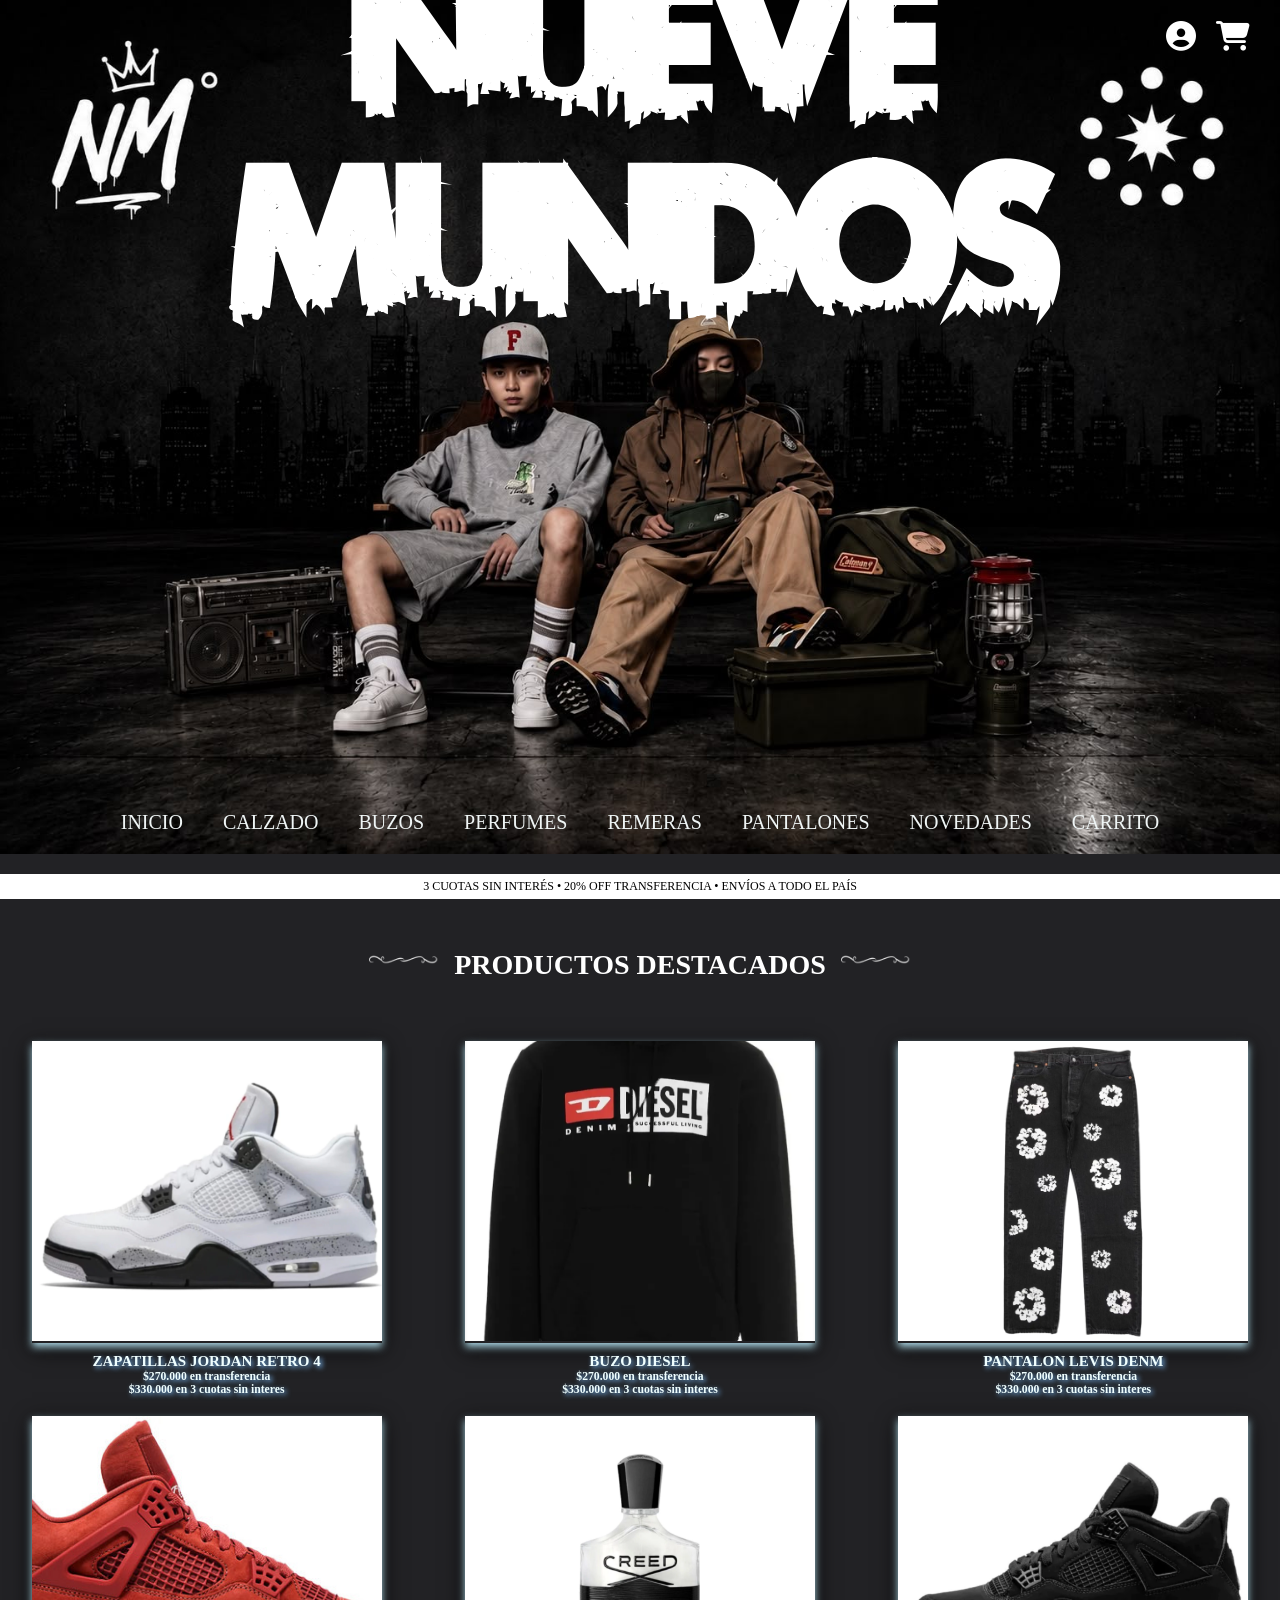
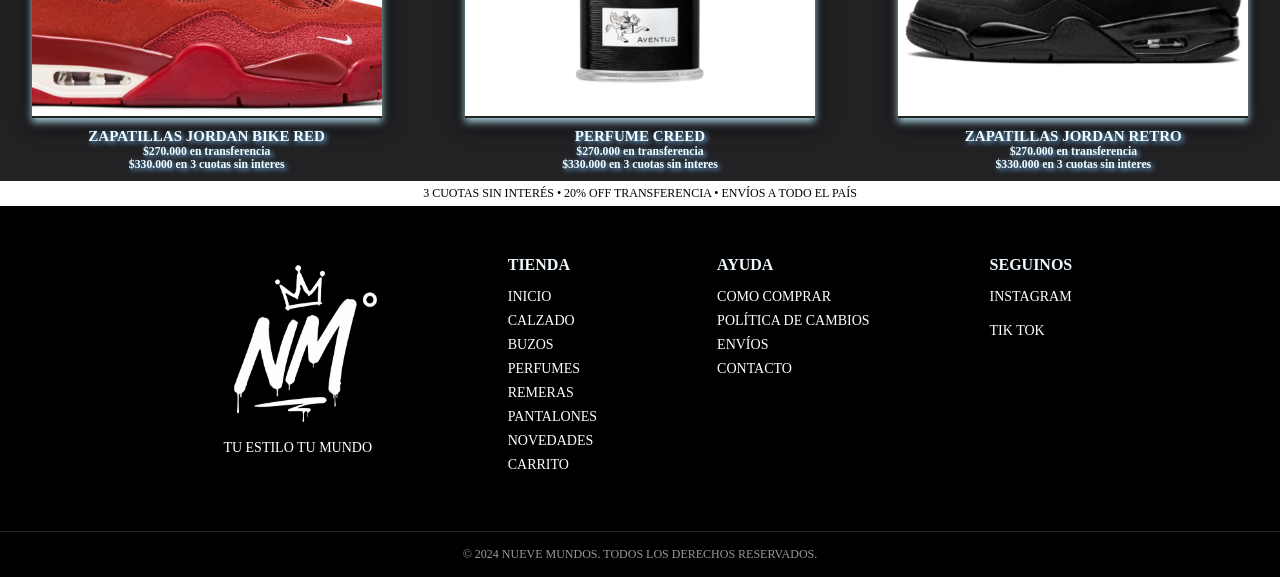
==== index.html @ 0251ebdc "first commit" ====
<!DOCTYPE html>
<html lang="en">
<head>
    <meta charset="UTF-8">
    <meta name="viewport" content="width=device-width, initial-scale=1.0">
    <title>Nueve Mundos</title>
    <link rel="stylesheet" href="./styles/styles.css">
    <link rel="stylesheet" href="https://cdnjs.cloudflare.com/ajax/libs/font-awesome/6.7.2/css/all.min.css">
</head>
<body>
    <header>
        <!-- para registrarte -->
        <!-- <div>
            <img src="img/regist.png" alt="">
        </div> -->
        <section>
            <img class="logo" src="img/banner.jpeg" alt="">
            <div class="encabezado">
            <h1>NUEVE MUNDOS</h1>
            </div>
        </section>
        <div class="iconos">
            <a href="./pages/registro.html"><i class="fa-solid fa-circle-user"></i></a>
            <a href="#"><i class="fa-solid fa-cart-shopping"></i></a>
        </div>
<section>
    <nav>
        <ul class="nav">
            <li><a href="#">INICIO</a></li>
            <li><a href="pages/calzado.html">CALZADO</a></li>
            <li><a href="pages/buzos.html">BUZOS</a></li>
            <li><a href="pages/perfumes.html">PERFUMES</a></li>
            <li><a href="pages/remeras.html">REMERAS</a></li>
            <li><a href="pages/pantalones.html">PANTALONES</a></li>
            <li><a href="pages/novedades.html">NOVEDADES</a></li>
            <li><a href="pages/carrito.html">CARRITO</a></li>
        </ul>
    </nav>
</section>
    </header>
    <main>
        <div class="marquee">
            <span>3 CUOTAS SIN INTERÉS • 20% OFF TRANSFERENCIA • ENVÍOS A TODO EL PAÍS</span>
        </div>
        <div class="titulo-seccion">
            <img src="./img/destello.png" alt="">
            <h2>PRODUCTOS DESTACADOS</h2>
            <img src="./img/destello.png" alt="">
        </div>
        <section class="cont1">
            <div>
                <div class="articulo">
                <img src="img/jordan4.webp" alt="JORDAN 4">
                </div>
                <div class="piearticulo">
                <h2>ZAPATILLAS JORDAN RETRO 4</h2>
                <h3>$270.000 en transferencia</h3>
                <h3>$330.000 en 3 cuotas sin interes</h3>
                </div>
            </div>
            <div>
                <div class="articulo">
                <img src="img/buzo diesel1.webp" alt="BUZO DIESEL">
                </div>
                <div class="piearticulo">
                <h2>BUZO DIESEL</h2>
                <h3>$270.000 en transferencia</h3>
                <h3>$330.000 en 3 cuotas sin interes</h3>
                </div>
            </div>
            <div>
                <div class="articulo">
                <img src="img/jean levis denm tears black.webp" alt="PANTALON LEVIS">
                </div>
                <div class="piearticulo">
                <h2>PANTALON LEVIS DENM</h2>
                <h3>$270.000 en transferencia</h3>
                <h3>$330.000 en 3 cuotas sin interes</h3>
                </div>
            </div>
        </section>
        <section>
        <section class="cont2">
            <div>
                <div class="articulo">
                <img src="img/JORDAN BIKE.jpg" alt="RETRO BIKE">
                </div>
                <div class="piearticulo">
                <h2>ZAPATILLAS JORDAN BIKE RED</h2>
                <h3>$270.000 en transferencia</h3>
                <h3>$330.000 en 3 cuotas sin interes</h3>
                </div>
            </div>
            <div>
                <div class="articulo">
                <img src="img/perfume creed.webp" alt="">
                </div>
                <div class="piearticulo">
                <h2>PERFUME CREED</h2>
                <h3>$270.000 en transferencia</h3>
                <h3>$330.000 en 3 cuotas sin interes</h3>
                </div>
            </div>
            <div>
                <div class="articulo">
                <img src="img/retronegras.webp" alt="RETRO 4 NEGRAS">
                </div>
                <div class="piearticulo">
                <h2>ZAPATILLAS JORDAN RETRO</h2>
                <h3>$270.000 en transferencia</h3>
                <h3>$330.000 en 3 cuotas sin interes</h3>
                </div>
            </div>
        </section>
        <div class="marquee">
            <span>3 CUOTAS SIN INTERÉS • 20% OFF TRANSFERENCIA • ENVÍOS A TODO EL PAÍS</span>
        </div> 
    </main>
    <footer>
        <div class="footerinfo">
            <div class="logofooter">
                <img src="./img/nmundos.png" alt="">
                <p>TU ESTILO TU MUNDO</p>
            </div>
        
        <div class="columna">
            <h2>TIENDA</h2>
            <nav class="piepagina">
                <ul>    
                    <li><a href="#">INICIO</a></li>
                    <li><a href="pages/calzado.html">CALZADO</a></li>
                    <li><a href="pages/buzos.html">BUZOS</a></li>
                    <li><a href="pages/perfumes.html">PERFUMES</a></li>
                    <li><a href="pages/remeras.html">REMERAS</a></li>
                    <li><a href="pages/pantalones.html">PANTALONES</a></li>
                    <li><a href="pages/novedades.html">NOVEDADES</a></li>
                    <li><a href="pages/carrito.html">CARRITO</a></li>
                </ul>
            </nav>
        </div>
        <div class="columna">
            <h2>AYUDA</h2>
            <ul>
                <li><a href="pages/como_comprar.html">COMO COMPRAR</a></li>
                <li><a href="pages/cambios.html">POLÍTICA DE CAMBIOS</a></li>
                <li><a href="#">ENVÍOS</a></li>
                <li><a href="#">CONTACTO</a></li>
            </ul>
        </div>

        <div class="columna">
            <h2>SEGUINOS</h2>
            <div class="redes">
            <a href="">INSTAGRAM</a>
            <a href="">TIK TOK</a>
            </div>
        </div>

        </div>
        
        <div class="copy">
            <p>© 2024 NUEVE MUNDOS. TODOS LOS DERECHOS RESERVADOS.</p>
        </div>


    </footer>
</body>
</html>
---- styles/styles.css ----
* {
    margin: 0px;
    padding: 0px;
    box-sizing: border-box;
}

@font-face {
    font-family: "UrbanJungle";
    src: url("../fonts/UrbanJungleDEMO.otf");
}

html {
    font-size: 62.5%;
}
header {
    background-color: black;
    position: relative;
}

main {
    background-color:#222225;
    height: 100%;
    padding-top: 20px;

}

footer {
    background-color: black;
    color: aliceblue;

}

.marquee{
    background-color: white;
    color: black;
    text-align: center;
    padding: 5px 0;
    font-size: 1.2rem;
    font-weight: 500;
}

.iconos {
    position: absolute;
    top: 20px;
    right: 30px;
    display: flex;
    gap: 20px;
    z-index: 999;
    font-size: 3rem;
}

.iconos a,
.iconos a:visited,
.iconos i {
    color: white;
}

.titulo-seccion{
display: flex;
align-items: center;
justify-content: center;
gap: 15px;
margin: 40px 0;
}

.titulo-seccion img{
width: 70px;
opacity: 0.9;
}

.titulo-seccion h2{
color: white;
font-size: 28px;
font-weight: bold;
margin: 0;
text-transform: uppercase;
}

.banner {
    width: 100%;
    height: auto;
    display: block;
}

.logo{
    width: 100%;
    height: auto;
    display: block;
}

h1{
    font-family: "UrbanJungle";
    position: absolute;
    top: 20%;
    left: 50%;
    transform: translate(-50%, -50%);
    color: white;
    font-size: 20rem;
    z-index: 2;
    text-align: center;
}

.nav {
    position: absolute;
    bottom: 20px;
    left: 50%;
    transform: translateX(-50%);

    display: flex;
    list-style: none;
    gap: 40px;
    font-size: 20px;

    z-index: 2;
}

.articulo {
    margin: 10px 20px;
    box-shadow: 0 4px 8px 0 lightblue, 0 6px 20px 0 black;
    float: left;
    width: 350px;
}

.articulo img {
    width: 100%;
    height: 300px;
    object-fit: cover;
}

.articulo:hover {
    border: 2px solid rgb(252, 252, 252);
    transform: perspective();
}


.nav a, .nav a:visited {
    color: rgb(239, 245, 245);
    text-decoration: none;
}

.nav a:hover {
    color: gray;
}

.cont1,.cont2 {
    display: flex;
    justify-content: space-around;
    gap: 20px;
    width: 100%;
    /* margin-top: 20px; */
}



.piearticulo {
    text-align: center;
    color: azure;
    text-shadow: 2px 2px 5px rgb(124, 190, 252);
    padding: 10px;
}


.piepagina a,
.piepagina a:visited {
    color:white;
    text-decoration: none;
}

/* .footerinfo{
    display: flex;
    justify-content: center;
    gap: 120px;
    padding: 50px 80px;
} */

.footerinfo {
    display: flex;
    justify-content: center;
    align-items: flex-start;
    gap: 120px;
    padding: 50px 80px;
}

.logofooter {
    text-align: center;
}

.logofooter img {
    width: 180px;
}

.logofooter p {
    margin-top: 10px;
    font-size: 14px;
    color: white;
}

.columna h2 {
    margin-bottom: 15px;
    font-size: 16px;
}
.columna ul {
    list-style: none;
    padding: 0;
}

.columna ul li {
    margin-bottom: 8px;
}

.columna a {
    display: block;
    text-decoration: none;
    color: white;
    font-size: 14px;
    margin-bottom: 8px;
}


.columna a:hover {
    color: gray;
}

.redes{
    display:flex;
    flex-direction:column;
    gap:10px;
}

.copy {
    border-top: 1px solid #222;
    text-align: center;
    padding: 15px;
    font-size: 12px;
    color: #999;
}

.piepagina ul {
    list-style: none;
}

@media (max-width: 768px) {

    h1 {
        font-size: 3rem;
        top: 25%;
    }

    .iconos {
        top: 10px;
        right: 5px;
        font-size: 0.5rem;
    }

    .nav {
        width: 90%;
        bottom: 10px;
        flex-wrap: wrap;
        justify-content: center;
        gap: 10px;
        font-size: 1rem;
    }

    .marquee {
        font-size: 1rem;
        padding: 6px 10px;
    }

    .titulo-seccion {
        gap: 8px;
        margin: 30px 0;
    }

    .titulo-seccion img {
        width: 40px;
    }

    .titulo-seccion h2 {
        font-size: 2rem;
        text-align: center;
    }

.cont1,
    .cont2 {
        display: flex;
        flex-direction: row;
        flex-wrap: wrap;
        justify-content: center;
        gap: 20px;
    }

    .cont1 > div,
    .cont2 > div {
        width: 45%;
    }

    .articulo {
        width: 100%;
        margin: 0;
        float: none;
    }

    .articulo img {
        width: 100%;
        height: 180px;
        object-fit: cover;
    }

    .piearticulo h3 {
        font-size: 1.3rem;
    }

    .footerinfo {
        flex-direction: column;
        align-items: center;
        gap: 30px;
        padding: 40px 20px;
        text-align: center;
    }  

    .logofooter img {
        width: 140px;
    }
}

.registro{
    background-color: #222225;
    min-height: 100vh;

    display: flex;
    justify-content: center;
    align-items: center;
}

.formulario{
    width: 400px;
    background: black;
    padding: 40px;
    border-radius: 10px;

    display: flex;
    flex-direction: column;
    gap: 15px;
}

.formulario h2{
    position: static;
    transform: none;

    font-family: Arial, Helvetica, sans-serif;
    font-size: 3rem;
    color: white;
    text-align: center;
}

.formulario input{
    padding: 12px;
    font-size: 1.6rem;
    border: none;
    border-radius: 5px;
}

.formulario button{
    padding: 12px;
    font-size: 1.6rem;
    border: none;
    border-radius: 5px;
    cursor: pointer;
    background: white;
    color: black;
    font-weight: bold;
}

.formulario button:hover{
    background: #b8b8b8;
}
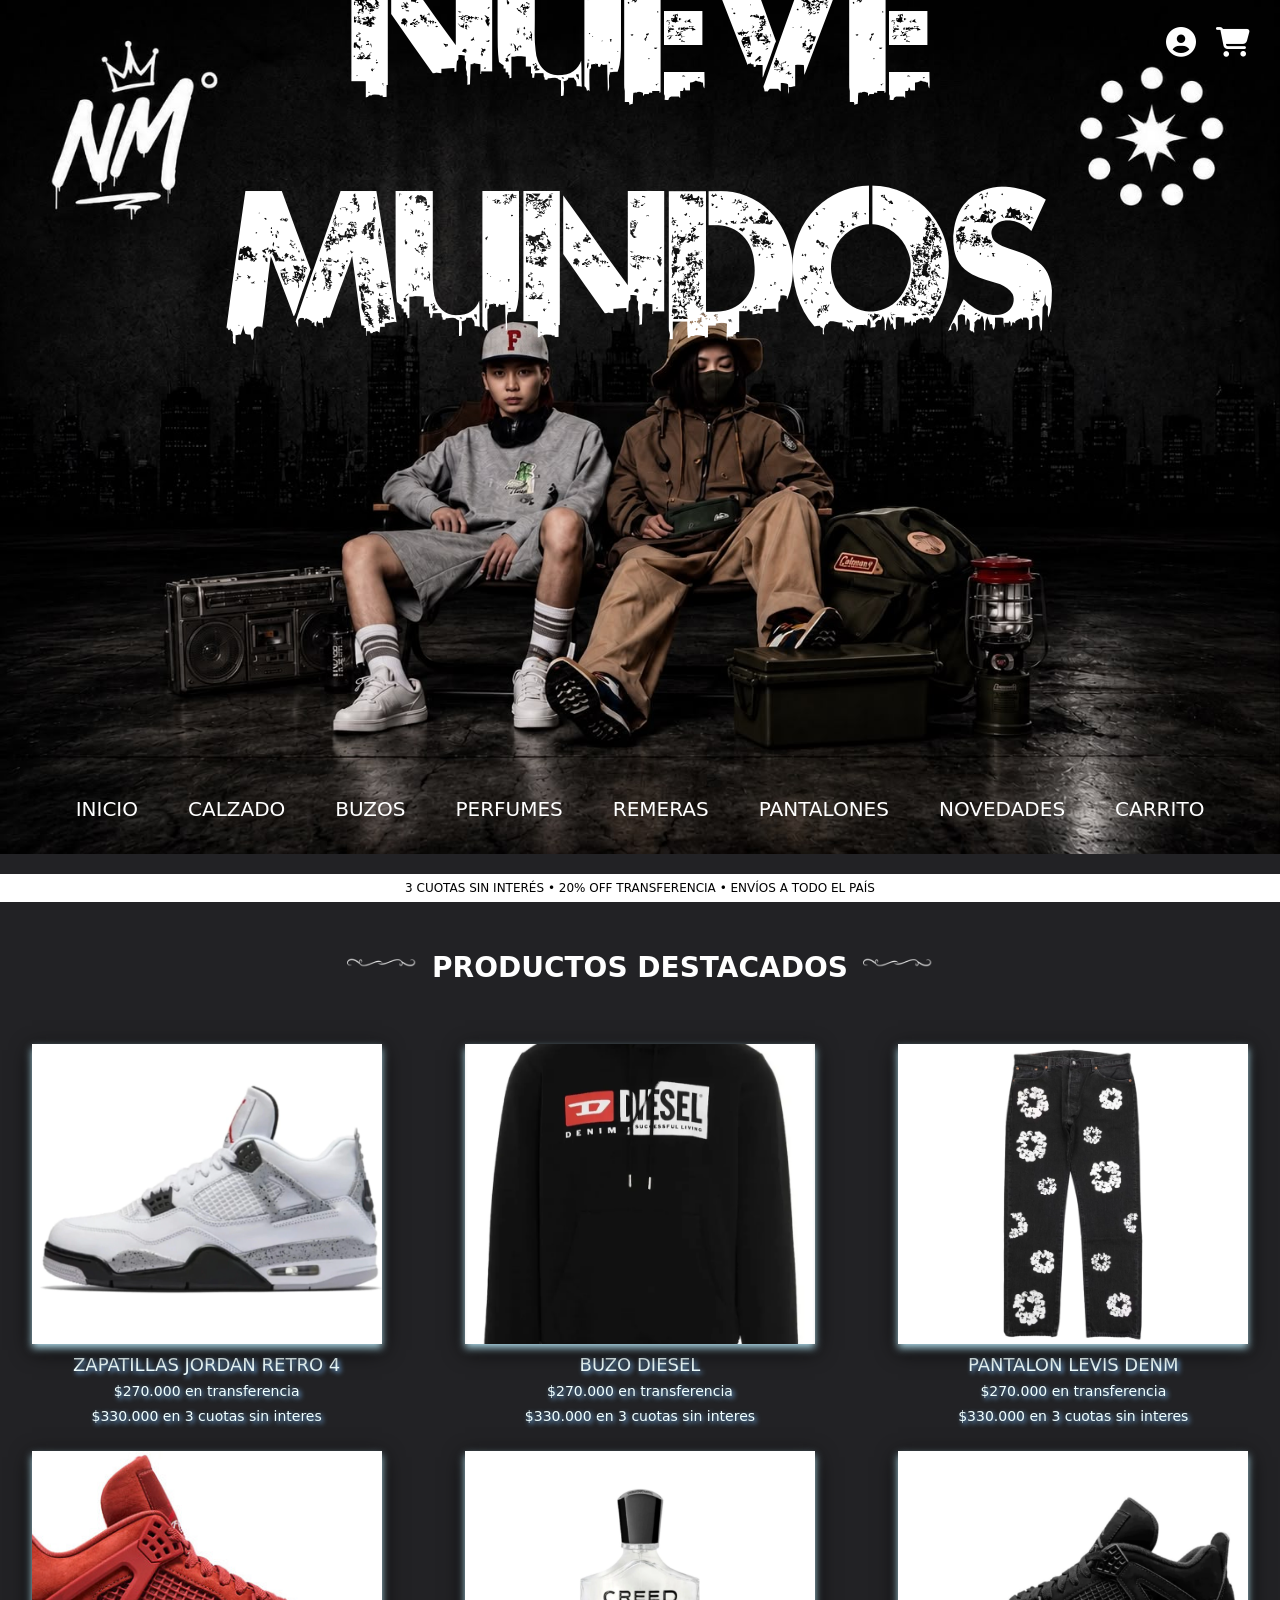
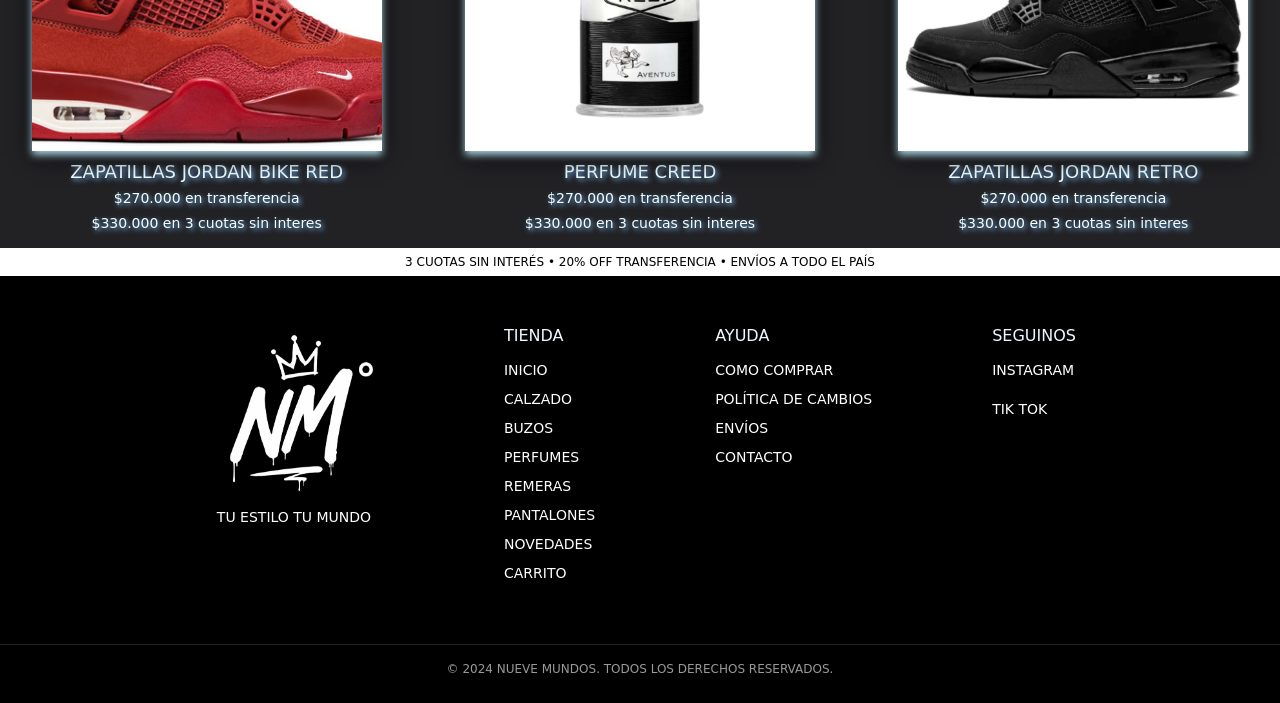
==== commit 2df8bcc2: "entrega final" ====
--- a/index.html
+++ b/index.html
@@ -1,41 +1,78 @@
 <!DOCTYPE html>
-<html lang="en">
+<html lang="es">
 <head>
     <meta charset="UTF-8">
     <meta name="viewport" content="width=device-width, initial-scale=1.0">
-    <title>Nueve Mundos</title>
+    <title>Ropa urbana, zapatillas y perfumes | Nueve Mundos</title>
+    <meta
+    name="description"
+    content="Tienda online de ropa urbana, zapatillas, buzos, pantalones y perfumes. Comprá en Nueve Mundos con envíos a todo el país.">
+    <meta
+    name="keywords"
+    content="ropa urbana, zapatillas urbanas, buzos, pantalones, perfumes, tienda online, Nueve Mundos">
+    <link
+        href="https://cdn.jsdelivr.net/npm/bootstrap@5.3.3/dist/css/bootstrap.min.css"
+        rel="stylesheet">
     <link rel="stylesheet" href="./styles/styles.css">
     <link rel="stylesheet" href="https://cdnjs.cloudflare.com/ajax/libs/font-awesome/6.7.2/css/all.min.css">
+    <link href="https://unpkg.com/aos@2.3.4/dist/aos.css" rel="stylesheet">
 </head>
 <body>
     <header>
-        <!-- para registrarte -->
-        <!-- <div>
-            <img src="img/regist.png" alt="">
-        </div> -->
         <section>
-            <img class="logo" src="img/banner.jpeg" alt="">
+            <img class="logo" src="img/banner.jpeg" alt="BANNER NUEVE MUNDOS">
             <div class="encabezado">
             <h1>NUEVE MUNDOS</h1>
             </div>
         </section>
         <div class="iconos">
             <a href="./pages/registro.html"><i class="fa-solid fa-circle-user"></i></a>
-            <a href="#"><i class="fa-solid fa-cart-shopping"></i></a>
+            <a href="./pages/carrito.html"><i class="fa-solid fa-cart-shopping"></i></a>
         </div>
 <section>
-    <nav>
-        <ul class="nav">
-            <li><a href="#">INICIO</a></li>
-            <li><a href="pages/calzado.html">CALZADO</a></li>
-            <li><a href="pages/buzos.html">BUZOS</a></li>
-            <li><a href="pages/perfumes.html">PERFUMES</a></li>
-            <li><a href="pages/remeras.html">REMERAS</a></li>
-            <li><a href="pages/pantalones.html">PANTALONES</a></li>
-            <li><a href="pages/novedades.html">NOVEDADES</a></li>
-            <li><a href="pages/carrito.html">CARRITO</a></li>
-        </ul>
-    </nav>
+<nav class="navbar navbar-expand-md navbar-dark">
+    <div class="container-fluid">
+        <button
+            class="navbar-toggler"
+            type="button"
+            data-bs-toggle="collapse"
+            data-bs-target="#menuPrincipal"
+            aria-controls="menuPrincipal"
+            aria-expanded="false"
+            aria-label="Abrir menú de navegación"
+        >
+            <span class="navbar-toggler-icon"></span>
+        </button>
+        <div class="collapse navbar-collapse" id="menuPrincipal">
+            <ul class="navbar-nav mx-auto">
+                <li class="nav-item">
+                    <a class="nav-link" href="#">INICIO</a>
+                </li>
+                <li class="nav-item">
+                    <a class="nav-link" href="./pages/calzado.html">CALZADO</a>
+                </li>
+                <li class="nav-item">
+                    <a class="nav-link" href="./pages/buzos.html">BUZOS</a>
+                </li>
+                <li class="nav-item">
+                    <a class="nav-link" href="./pages/perfumes.html">PERFUMES</a>
+                </li>
+                <li class="nav-item">
+                    <a class="nav-link" href="./pages/remeras.html">REMERAS</a>
+                </li>
+                <li class="nav-item">
+                    <a class="nav-link" href="./pages/pantalones.html">PANTALONES</a>
+                </li>
+                <li class="nav-item">
+                    <a class="nav-link" href="./pages/novedades.html">NOVEDADES</a>
+                </li>
+                <li class="nav-item">
+                    <a class="nav-link" href="./pages/carrito.html">CARRITO</a>
+                </li>
+            </ul>
+        </div>
+    </div>
+</nav>
 </section>
     </header>
     <main>
@@ -43,72 +80,71 @@
             <span>3 CUOTAS SIN INTERÉS • 20% OFF TRANSFERENCIA • ENVÍOS A TODO EL PAÍS</span>
         </div>
         <div class="titulo-seccion">
-            <img src="./img/destello.png" alt="">
+            <img src="./img/destello.png" alt="DESTELLO">
             <h2>PRODUCTOS DESTACADOS</h2>
-            <img src="./img/destello.png" alt="">
+            <img src="./img/destello.png" alt="DESTELLO">
         </div>
         <section class="cont1">
             <div>
-                <div class="articulo">
+                <div class="articulo" data-aos="fade-up" data-aos-duration="800">
                 <img src="img/jordan4.webp" alt="JORDAN 4">
                 </div>
                 <div class="piearticulo">
-                <h2>ZAPATILLAS JORDAN RETRO 4</h2>
-                <h3>$270.000 en transferencia</h3>
-                <h3>$330.000 en 3 cuotas sin interes</h3>
-                </div>
-            </div>
-            <div>
-                <div class="articulo">
+                <h3>ZAPATILLAS JORDAN RETRO 4</h3>
+                <p>$270.000 en transferencia</p>
+                <p>$330.000 en 3 cuotas sin interes</p>
+                </div>
+            </div>
+            <div>
+                <div class="articulo" data-aos="fade-up" data-aos-duration="800">
                 <img src="img/buzo diesel1.webp" alt="BUZO DIESEL">
                 </div>
                 <div class="piearticulo">
-                <h2>BUZO DIESEL</h2>
-                <h3>$270.000 en transferencia</h3>
-                <h3>$330.000 en 3 cuotas sin interes</h3>
-                </div>
-            </div>
-            <div>
-                <div class="articulo">
+                <h3>BUZO DIESEL</h3>
+                <p>$270.000 en transferencia</p>
+                <p>$330.000 en 3 cuotas sin interes</p>
+                </div>
+            </div>
+            <div>
+                <div class="articulo" data-aos="fade-up" data-aos-duration="800">
                 <img src="img/jean levis denm tears black.webp" alt="PANTALON LEVIS">
                 </div>
                 <div class="piearticulo">
-                <h2>PANTALON LEVIS DENM</h2>
-                <h3>$270.000 en transferencia</h3>
-                <h3>$330.000 en 3 cuotas sin interes</h3>
+                <h3>PANTALON LEVIS DENM</h3>
+                <p>$270.000 en transferencia</p>
+                <p>$330.000 en 3 cuotas sin interes</p>
                 </div>
             </div>
         </section>
-        <section>
         <section class="cont2">
             <div>
-                <div class="articulo">
+                <div class="articulo" data-aos="fade-up" data-aos-duration="800">
                 <img src="img/JORDAN BIKE.jpg" alt="RETRO BIKE">
                 </div>
                 <div class="piearticulo">
-                <h2>ZAPATILLAS JORDAN BIKE RED</h2>
-                <h3>$270.000 en transferencia</h3>
-                <h3>$330.000 en 3 cuotas sin interes</h3>
-                </div>
-            </div>
-            <div>
-                <div class="articulo">
-                <img src="img/perfume creed.webp" alt="">
-                </div>
-                <div class="piearticulo">
-                <h2>PERFUME CREED</h2>
-                <h3>$270.000 en transferencia</h3>
-                <h3>$330.000 en 3 cuotas sin interes</h3>
-                </div>
-            </div>
-            <div>
-                <div class="articulo">
+                <h3>ZAPATILLAS JORDAN BIKE RED</h3>
+                <p>$270.000 en transferencia</p>
+                <p>$330.000 en 3 cuotas sin interes</p>
+                </div>
+            </div>
+            <div>
+                <div class="articulo" data-aos="fade-up" data-aos-duration="800">
+                <img src="img/perfume creed.webp" alt="PERFUME CREED">
+                </div>
+                <div class="piearticulo">
+                <h3>PERFUME CREED</h3>
+                <p>$270.000 en transferencia</p>
+                <p>$330.000 en 3 cuotas sin interes</p>
+                </div>
+            </div>
+            <div>
+                <div class="articulo" data-aos="fade-up" data-aos-duration="800">
                 <img src="img/retronegras.webp" alt="RETRO 4 NEGRAS">
                 </div>
                 <div class="piearticulo">
-                <h2>ZAPATILLAS JORDAN RETRO</h2>
-                <h3>$270.000 en transferencia</h3>
-                <h3>$330.000 en 3 cuotas sin interes</h3>
+                <h3>ZAPATILLAS JORDAN RETRO</h3>
+                <p>$270.000 en transferencia</p>
+                <p>$330.000 en 3 cuotas sin interes</p>
                 </div>
             </div>
         </section>
@@ -119,7 +155,7 @@
     <footer>
         <div class="footerinfo">
             <div class="logofooter">
-                <img src="./img/nmundos.png" alt="">
+                <img src="./img/nmundos.png" alt="LOGO NUEVE MUNDOS">
                 <p>TU ESTILO TU MUNDO</p>
             </div>
         
@@ -164,5 +200,8 @@
 
 
     </footer>
+    <script src="https://cdn.jsdelivr.net/npm/bootstrap@5.3.3/dist/js/bootstrap.bundle.min.js"></script>
+    <script src="https://unpkg.com/aos@2.3.4/dist/aos.js"></script>
+    <script> AOS.init(); </script>
 </body>
 </html>
--- a/styles/styles.css
+++ b/styles/styles.css
@@ -1,377 +1,370 @@
-
+header {
+  background-color: black;
+  position: relative;
+}
+
+.iconos {
+  position: absolute;
+  top: 20px;
+  right: 30px;
+  display: flex;
+  gap: 20px;
+  z-index: 999;
+  font-size: 3rem;
+}
+.iconos a {
+  color: white;
+}
+.iconos a:visited {
+  color: white;
+}
+.iconos i {
+  color: white;
+}
+
+.logo {
+  width: 100%;
+  height: auto;
+  display: block;
+}
+
+h1 {
+  font-family: "UrbanJungle";
+  position: absolute;
+  top: 20%;
+  left: 50%;
+  transform: translate(-50%, -50%);
+  color: white;
+  font-size: 20rem;
+  z-index: 2;
+  text-align: center;
+}
+
+.navbar {
+  position: absolute;
+  bottom: 20px;
+  width: 100%;
+  z-index: 2;
+}
+.navbar .navbar-nav {
+  gap: 40px;
+}
+.navbar .nav-link {
+  color: white;
+  font-size: 2rem;
+  text-decoration: none;
+}
+.navbar .nav-link:hover {
+  color: gray;
+}
+
+.formulario button {
+  padding: 12px;
+  font-size: 1.6rem;
+  border: none;
+  border-radius: 5px;
+  cursor: pointer;
+  font-weight: bold;
+}
+
+main {
+  background-color: #222225;
+  height: 100%;
+  padding-top: 20px;
+}
+
+.marquee {
+  background-color: white;
+  color: black;
+  text-align: center;
+  padding: 5px 0;
+  font-size: 1.2rem;
+  font-weight: 500;
+}
+
+.titulo-seccion {
+  display: flex;
+  align-items: center;
+  justify-content: center;
+  gap: 15px;
+  margin: 40px 0;
+}
+.titulo-seccion img {
+  width: 70px;
+  opacity: 0.9;
+}
+.titulo-seccion h2 {
+  color: white;
+  font-size: 28px;
+  font-weight: bold;
+  margin: 0;
+  text-transform: uppercase;
+}
+
+.piepagina ul {
+  list-style: none;
+}
+.piepagina a {
+  color: white;
+  text-decoration: none;
+}
+.piepagina a:visited {
+  color: white;
+}
+
+.cambiar p {
+  font-size: 2rem;
+}
+
+.fondo {
+  color: lightblue;
+}
+.fondo .compras {
+  margin-left: 30px;
+}
+.fondo h2 {
+  font-size: 3rem;
+}
+.fondo ol {
+  margin-left: 40px;
+  font-size: 2rem;
+}
+.fondo p {
+  font-size: 2rem;
+}
+
+.registro {
+  background-color: #222225;
+  min-height: 100vh;
+  display: flex;
+  justify-content: center;
+  align-items: center;
+  flex-direction: row;
+}
+
+.formulario {
+  width: 400px;
+  background: black;
+  padding: 40px;
+  border-radius: 10px;
+  display: flex;
+  flex-direction: column;
+  gap: 15px;
+}
+.formulario h2 {
+  position: static;
+  transform: none;
+  font-family: Arial, Helvetica, sans-serif;
+  font-size: 3rem;
+  color: white;
+  text-align: center;
+}
+.formulario input {
+  padding: 12px;
+  font-size: 1.6rem;
+  border: none;
+  border-radius: 5px;
+}
+.formulario button {
+  background: white;
+  color: black;
+}
+.formulario button:hover {
+  background: #b8b8b8;
+}
+
+footer {
+  background-color: black;
+  color: aliceblue;
+}
+
+.footerinfo {
+  display: flex;
+  justify-content: center;
+  align-items: flex-start;
+  gap: 120px;
+  padding: 50px 80px;
+}
+
+.logofooter {
+  text-align: center;
+}
+.logofooter img {
+  width: 180px;
+}
+.logofooter p {
+  margin-top: 10px;
+  font-size: 14px;
+  color: white;
+}
+
+.columna h2 {
+  margin-bottom: 15px;
+  font-size: 16px;
+}
+.columna ul {
+  list-style: none;
+  padding: 0;
+}
+.columna ul li {
+  margin-bottom: 8px;
+}
+.columna a {
+  display: block;
+  text-decoration: none;
+  color: white;
+  font-size: 14px;
+  margin-bottom: 8px;
+}
+.columna a:hover {
+  color: gray;
+}
+
+.redes {
+  display: flex;
+  flex-direction: column;
+  gap: 10px;
+}
+
+.copy {
+  border-top: 1px solid #222;
+  text-align: center;
+  padding: 15px;
+  font-size: 12px;
+  color: #999;
+}
+
+.articulo {
+  margin: 10px 20px;
+  box-shadow: 0 4px 8px 0 lightblue, 0 6px 20px 0 black;
+  float: left;
+  width: 350px;
+  transition: transform 0.3s ease;
+}
+.articulo img {
+  width: 100%;
+  height: 300px;
+  object-fit: cover;
+}
+.articulo:hover {
+  border: 2px solid rgb(252, 252, 252);
+  transform: scale(1.03);
+}
+
+.cont1, .cont2 {
+  display: flex;
+  justify-content: space-around;
+  gap: 20px;
+  width: 100%;
+}
+
+.piearticulo {
+  text-align: center;
+  color: azure;
+  text-shadow: 2px 2px 5px rgb(124, 190, 252);
+  padding: 10px;
+}
+.piearticulo h3 {
+  font-size: 1.8rem;
+  margin-bottom: 5px;
+}
+.piearticulo p {
+  font-size: 1.4rem;
+  margin-bottom: 4px;
+}
+
+@media (max-width: 768px) {
+  h1 {
+    font-size: 3rem;
+    top: 25%;
+  }
+  .iconos {
+    top: 10px;
+    right: 5px;
+    font-size: 0.5rem;
+  }
+  .navbar {
+    position: relative;
+    bottom: auto;
+    width: 100%;
+    background-color: black;
+  }
+  .navbar .navbar-toggler {
+    margin-left: auto;
+  }
+  .navbar .navbar-collapse {
+    background-color: black;
+  }
+  .navbar .navbar-nav {
+    gap: 5px;
+    text-align: center;
+  }
+  .navbar .nav-link {
+    font-size: 1.4rem;
+  }
+  .marquee {
+    font-size: 1rem;
+    padding: 6px 10px;
+  }
+  .titulo-seccion {
+    gap: 8px;
+    margin: 30px 0;
+  }
+  .titulo-seccion img {
+    width: 40px;
+  }
+  .titulo-seccion h2 {
+    font-size: 2rem;
+    text-align: center;
+  }
+  .cont1,
+  .cont2 {
+    display: flex;
+    flex-direction: row;
+    flex-wrap: wrap;
+    justify-content: center;
+    gap: 20px;
+  }
+  .cont1 > div,
+  .cont2 > div {
+    width: 45%;
+  }
+  .articulo {
+    width: 100%;
+    margin: 0;
+    float: none;
+  }
+  .articulo img {
+    width: 100%;
+    height: 180px;
+    object-fit: cover;
+  }
+  .piearticulo h3 {
+    font-size: 1.3rem;
+  }
+  .footerinfo {
+    flex-direction: column;
+    align-items: center;
+    gap: 30px;
+    padding: 40px 20px;
+    text-align: center;
+  }
+  .logofooter img {
+    width: 140px;
+  }
+}
 * {
-    margin: 0px;
-    padding: 0px;
-    box-sizing: border-box;
+  margin: 0px;
+  padding: 0px;
+  box-sizing: border-box;
 }
 
 @font-face {
-    font-family: "UrbanJungle";
-    src: url("../fonts/UrbanJungleDEMO.otf");
-}
-
+  font-family: "UrbanJungle";
+  src: url("../fonts/UrbanJungleDEMO.otf");
+}
 html {
-    font-size: 62.5%;
-}
-header {
-    background-color: black;
-    position: relative;
-}
-
-main {
-    background-color:#222225;
-    height: 100%;
-    padding-top: 20px;
-
-}
-
-footer {
-    background-color: black;
-    color: aliceblue;
-
-}
-
-.marquee{
-    background-color: white;
-    color: black;
-    text-align: center;
-    padding: 5px 0;
-    font-size: 1.2rem;
-    font-weight: 500;
-}
-
-.iconos {
-    position: absolute;
-    top: 20px;
-    right: 30px;
-    display: flex;
-    gap: 20px;
-    z-index: 999;
-    font-size: 3rem;
-}
-
-.iconos a,
-.iconos a:visited,
-.iconos i {
-    color: white;
-}
-
-.titulo-seccion{
-display: flex;
-align-items: center;
-justify-content: center;
-gap: 15px;
-margin: 40px 0;
-}
-
-.titulo-seccion img{
-width: 70px;
-opacity: 0.9;
-}
-
-.titulo-seccion h2{
-color: white;
-font-size: 28px;
-font-weight: bold;
-margin: 0;
-text-transform: uppercase;
-}
-
-.banner {
-    width: 100%;
-    height: auto;
-    display: block;
-}
-
-.logo{
-    width: 100%;
-    height: auto;
-    display: block;
-}
-
-h1{
-    font-family: "UrbanJungle";
-    position: absolute;
-    top: 20%;
-    left: 50%;
-    transform: translate(-50%, -50%);
-    color: white;
-    font-size: 20rem;
-    z-index: 2;
-    text-align: center;
-}
-
-.nav {
-    position: absolute;
-    bottom: 20px;
-    left: 50%;
-    transform: translateX(-50%);
-
-    display: flex;
-    list-style: none;
-    gap: 40px;
-    font-size: 20px;
-
-    z-index: 2;
-}
-
-.articulo {
-    margin: 10px 20px;
-    box-shadow: 0 4px 8px 0 lightblue, 0 6px 20px 0 black;
-    float: left;
-    width: 350px;
-}
-
-.articulo img {
-    width: 100%;
-    height: 300px;
-    object-fit: cover;
-}
-
-.articulo:hover {
-    border: 2px solid rgb(252, 252, 252);
-    transform: perspective();
-}
-
-
-.nav a, .nav a:visited {
-    color: rgb(239, 245, 245);
-    text-decoration: none;
-}
-
-.nav a:hover {
-    color: gray;
-}
-
-.cont1,.cont2 {
-    display: flex;
-    justify-content: space-around;
-    gap: 20px;
-    width: 100%;
-    /* margin-top: 20px; */
-}
-
-
-
-.piearticulo {
-    text-align: center;
-    color: azure;
-    text-shadow: 2px 2px 5px rgb(124, 190, 252);
-    padding: 10px;
-}
-
-
-.piepagina a,
-.piepagina a:visited {
-    color:white;
-    text-decoration: none;
-}
-
-/* .footerinfo{
-    display: flex;
-    justify-content: center;
-    gap: 120px;
-    padding: 50px 80px;
-} */
-
-.footerinfo {
-    display: flex;
-    justify-content: center;
-    align-items: flex-start;
-    gap: 120px;
-    padding: 50px 80px;
-}
-
-.logofooter {
-    text-align: center;
-}
-
-.logofooter img {
-    width: 180px;
-}
-
-.logofooter p {
-    margin-top: 10px;
-    font-size: 14px;
-    color: white;
-}
-
-.columna h2 {
-    margin-bottom: 15px;
-    font-size: 16px;
-}
-.columna ul {
-    list-style: none;
-    padding: 0;
-}
-
-.columna ul li {
-    margin-bottom: 8px;
-}
-
-.columna a {
-    display: block;
-    text-decoration: none;
-    color: white;
-    font-size: 14px;
-    margin-bottom: 8px;
-}
-
-
-.columna a:hover {
-    color: gray;
-}
-
-.redes{
-    display:flex;
-    flex-direction:column;
-    gap:10px;
-}
-
-.copy {
-    border-top: 1px solid #222;
-    text-align: center;
-    padding: 15px;
-    font-size: 12px;
-    color: #999;
-}
-
-.piepagina ul {
-    list-style: none;
-}
-
-@media (max-width: 768px) {
-
-    h1 {
-        font-size: 3rem;
-        top: 25%;
-    }
-
-    .iconos {
-        top: 10px;
-        right: 5px;
-        font-size: 0.5rem;
-    }
-
-    .nav {
-        width: 90%;
-        bottom: 10px;
-        flex-wrap: wrap;
-        justify-content: center;
-        gap: 10px;
-        font-size: 1rem;
-    }
-
-    .marquee {
-        font-size: 1rem;
-        padding: 6px 10px;
-    }
-
-    .titulo-seccion {
-        gap: 8px;
-        margin: 30px 0;
-    }
-
-    .titulo-seccion img {
-        width: 40px;
-    }
-
-    .titulo-seccion h2 {
-        font-size: 2rem;
-        text-align: center;
-    }
-
-.cont1,
-    .cont2 {
-        display: flex;
-        flex-direction: row;
-        flex-wrap: wrap;
-        justify-content: center;
-        gap: 20px;
-    }
-
-    .cont1 > div,
-    .cont2 > div {
-        width: 45%;
-    }
-
-    .articulo {
-        width: 100%;
-        margin: 0;
-        float: none;
-    }
-
-    .articulo img {
-        width: 100%;
-        height: 180px;
-        object-fit: cover;
-    }
-
-    .piearticulo h3 {
-        font-size: 1.3rem;
-    }
-
-    .footerinfo {
-        flex-direction: column;
-        align-items: center;
-        gap: 30px;
-        padding: 40px 20px;
-        text-align: center;
-    }  
-
-    .logofooter img {
-        width: 140px;
-    }
-}
-
-.registro{
-    background-color: #222225;
-    min-height: 100vh;
-
-    display: flex;
-    justify-content: center;
-    align-items: center;
-}
-
-.formulario{
-    width: 400px;
-    background: black;
-    padding: 40px;
-    border-radius: 10px;
-
-    display: flex;
-    flex-direction: column;
-    gap: 15px;
-}
-
-.formulario h2{
-    position: static;
-    transform: none;
-
-    font-family: Arial, Helvetica, sans-serif;
-    font-size: 3rem;
-    color: white;
-    text-align: center;
-}
-
-.formulario input{
-    padding: 12px;
-    font-size: 1.6rem;
-    border: none;
-    border-radius: 5px;
-}
-
-.formulario button{
-    padding: 12px;
-    font-size: 1.6rem;
-    border: none;
-    border-radius: 5px;
-    cursor: pointer;
-    background: white;
-    color: black;
-    font-weight: bold;
-}
-
-.formulario button:hover{
-    background: #b8b8b8;
-}+  font-size: 62.5%;
+}
+
+/*# sourceMappingURL=styles.css.map */
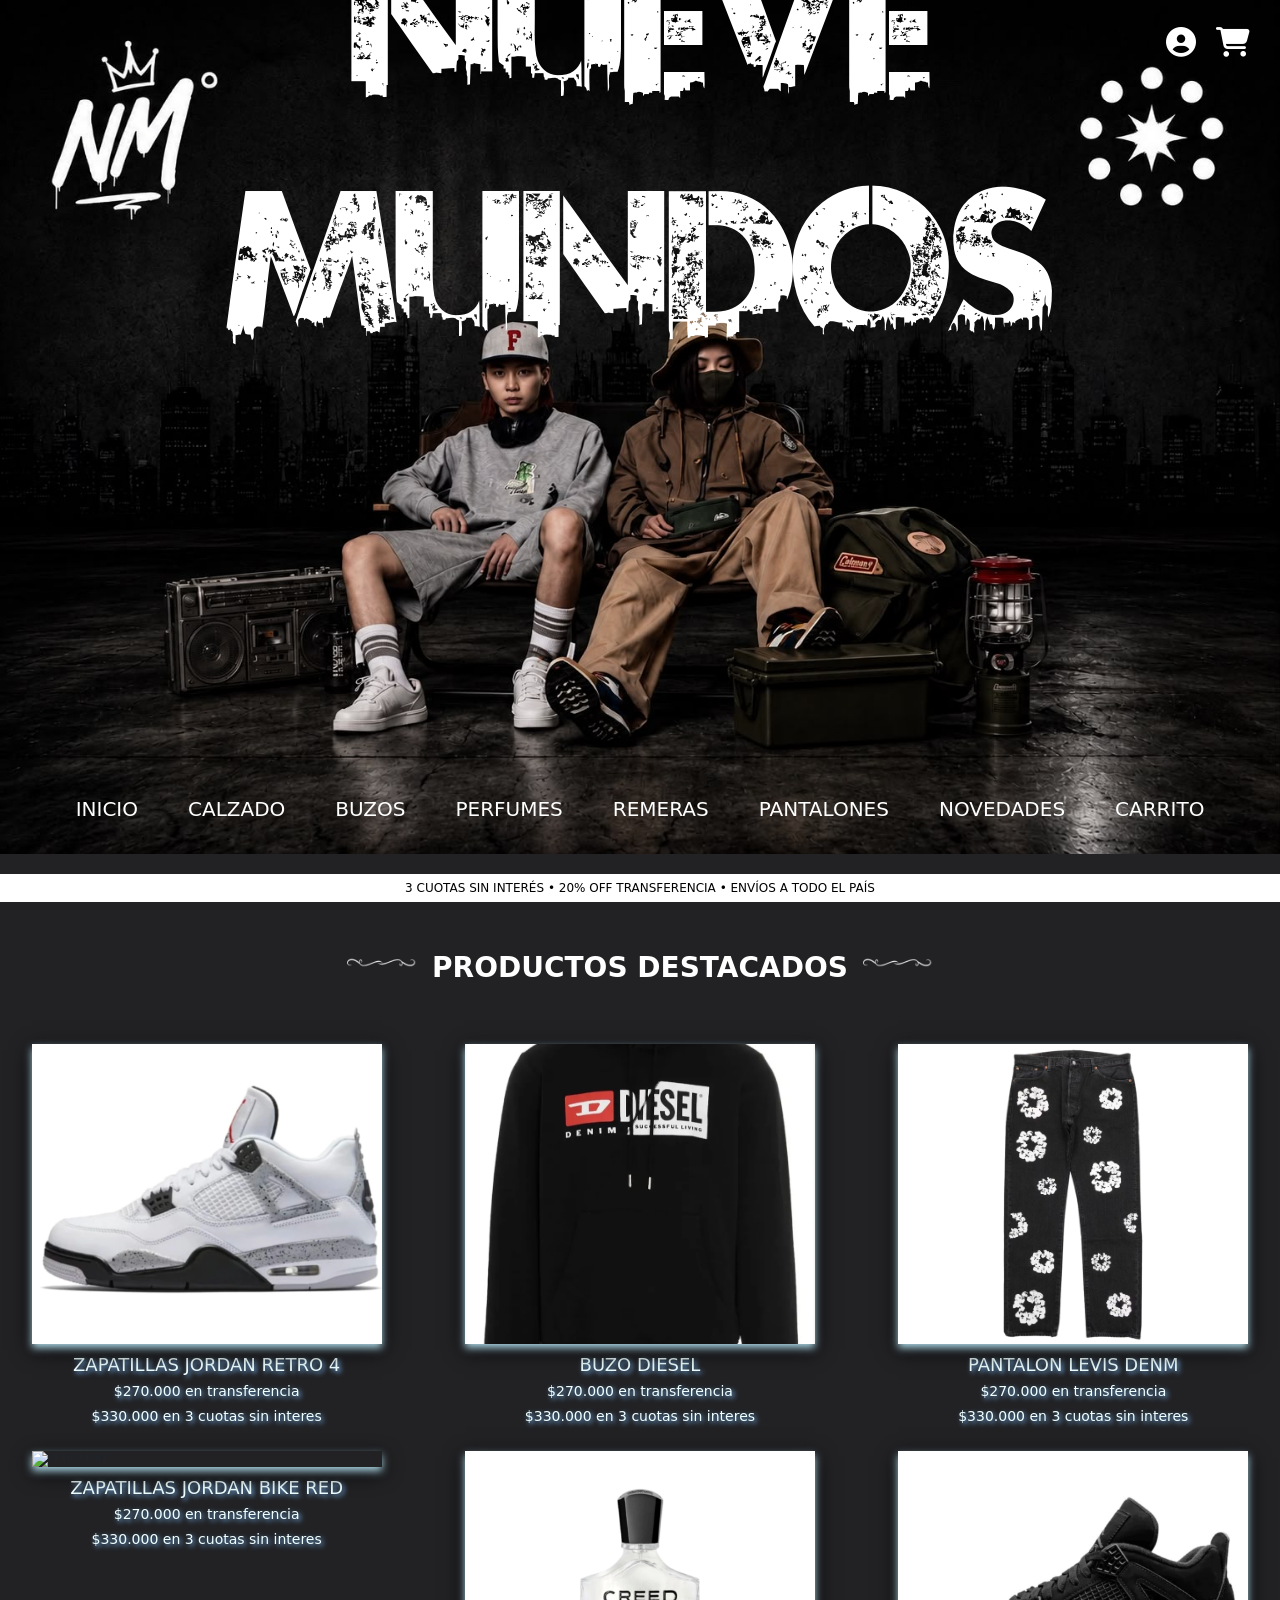
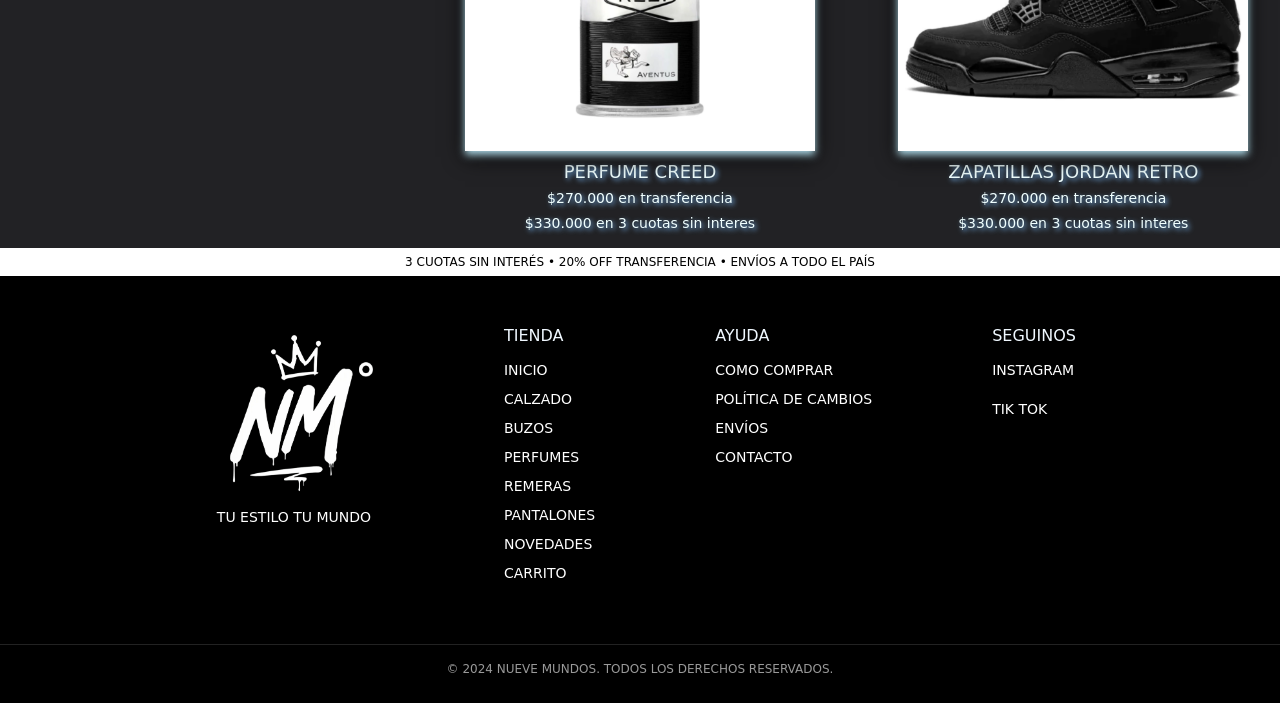
==== commit 5c37b73c: "correcciones devolucion final" ====
--- a/index.html
+++ b/index.html
@@ -1,38 +1,48 @@
-<!DOCTYPE html>
+<!doctype html>
 <html lang="es">
-<head>
-    <meta charset="UTF-8">
-    <meta name="viewport" content="width=device-width, initial-scale=1.0">
+  <head>
+    <meta charset="UTF-8" />
+    <meta name="viewport" content="width=device-width, initial-scale=1.0" />
     <title>Ropa urbana, zapatillas y perfumes | Nueve Mundos</title>
     <meta
-    name="description"
-    content="Tienda online de ropa urbana, zapatillas, buzos, pantalones y perfumes. Comprá en Nueve Mundos con envíos a todo el país.">
+      name="description"
+      content="Tienda online de ropa urbana, zapatillas, buzos, pantalones y perfumes. Comprá en Nueve Mundos con envíos a todo el país."
+    />
     <meta
-    name="keywords"
-    content="ropa urbana, zapatillas urbanas, buzos, pantalones, perfumes, tienda online, Nueve Mundos">
+      name="keywords"
+      content="ropa urbana, zapatillas urbanas, buzos, pantalones, perfumes, tienda online, Nueve Mundos"
+    />
     <link
-        href="https://cdn.jsdelivr.net/npm/bootstrap@5.3.3/dist/css/bootstrap.min.css"
-        rel="stylesheet">
-    <link rel="stylesheet" href="./styles/styles.css">
-    <link rel="stylesheet" href="https://cdnjs.cloudflare.com/ajax/libs/font-awesome/6.7.2/css/all.min.css">
-    <link href="https://unpkg.com/aos@2.3.4/dist/aos.css" rel="stylesheet">
-</head>
-<body>
+      href="https://cdn.jsdelivr.net/npm/bootstrap@5.3.3/dist/css/bootstrap.min.css"
+      rel="stylesheet"
+    />
+    <link rel="stylesheet" href="./styles/styles.css" />
+    <link
+      rel="stylesheet"
+      href="https://cdnjs.cloudflare.com/ajax/libs/font-awesome/6.7.2/css/all.min.css"
+    />
+    <link href="https://unpkg.com/aos@2.3.4/dist/aos.css" rel="stylesheet" />
+  </head>
+  <body>
     <header>
-        <section>
-            <img class="logo" src="img/banner.jpeg" alt="BANNER NUEVE MUNDOS">
-            <div class="encabezado">
-            <h1>NUEVE MUNDOS</h1>
-            </div>
-        </section>
-        <div class="iconos">
-            <a href="./pages/registro.html"><i class="fa-solid fa-circle-user"></i></a>
-            <a href="./pages/carrito.html"><i class="fa-solid fa-cart-shopping"></i></a>
-        </div>
-<section>
-<nav class="navbar navbar-expand-md navbar-dark">
-    <div class="container-fluid">
-        <button
+      <section>
+        <img class="logo" src="img/banner.jpeg" alt="BANNER-NUEVE-MUNDOS" />
+        <div class="encabezado">
+          <h1>NUEVE MUNDOS</h1>
+        </div>
+      </section>
+      <div class="iconos">
+        <a href="./pages/registro.html"
+          ><i class="fa-solid fa-circle-user"></i
+        ></a>
+        <a href="./pages/carrito.html"
+          ><i class="fa-solid fa-cart-shopping"></i
+        ></a>
+      </div>
+
+      <nav class="navbar navbar-expand-md navbar-dark">
+        <div class="container-fluid">
+          <button
             class="navbar-toggler"
             type="button"
             data-bs-toggle="collapse"
@@ -40,168 +50,177 @@
             aria-controls="menuPrincipal"
             aria-expanded="false"
             aria-label="Abrir menú de navegación"
-        >
+          >
             <span class="navbar-toggler-icon"></span>
-        </button>
-        <div class="collapse navbar-collapse" id="menuPrincipal">
+          </button>
+          <div class="collapse navbar-collapse" id="menuPrincipal">
             <ul class="navbar-nav mx-auto">
-                <li class="nav-item">
-                    <a class="nav-link" href="#">INICIO</a>
-                </li>
-                <li class="nav-item">
-                    <a class="nav-link" href="./pages/calzado.html">CALZADO</a>
-                </li>
-                <li class="nav-item">
-                    <a class="nav-link" href="./pages/buzos.html">BUZOS</a>
-                </li>
-                <li class="nav-item">
-                    <a class="nav-link" href="./pages/perfumes.html">PERFUMES</a>
-                </li>
-                <li class="nav-item">
-                    <a class="nav-link" href="./pages/remeras.html">REMERAS</a>
-                </li>
-                <li class="nav-item">
-                    <a class="nav-link" href="./pages/pantalones.html">PANTALONES</a>
-                </li>
-                <li class="nav-item">
-                    <a class="nav-link" href="./pages/novedades.html">NOVEDADES</a>
-                </li>
-                <li class="nav-item">
-                    <a class="nav-link" href="./pages/carrito.html">CARRITO</a>
-                </li>
+              <li class="nav-item">
+                <a class="nav-link" href="#">INICIO</a>
+              </li>
+              <li class="nav-item">
+                <a class="nav-link" href="./pages/calzado.html">CALZADO</a>
+              </li>
+              <li class="nav-item">
+                <a class="nav-link" href="./pages/buzos.html">BUZOS</a>
+              </li>
+              <li class="nav-item">
+                <a class="nav-link" href="./pages/perfumes.html">PERFUMES</a>
+              </li>
+              <li class="nav-item">
+                <a class="nav-link" href="./pages/remeras.html">REMERAS</a>
+              </li>
+              <li class="nav-item">
+                <a class="nav-link" href="./pages/pantalones.html"
+                  >PANTALONES</a
+                >
+              </li>
+              <li class="nav-item">
+                <a class="nav-link" href="./pages/novedades.html">NOVEDADES</a>
+              </li>
+              <li class="nav-item">
+                <a class="nav-link" href="./pages/carrito.html">CARRITO</a>
+              </li>
             </ul>
-        </div>
-    </div>
-</nav>
-</section>
+          </div>
+        </div>
+      </nav>
     </header>
     <main>
-        <div class="marquee">
-            <span>3 CUOTAS SIN INTERÉS • 20% OFF TRANSFERENCIA • ENVÍOS A TODO EL PAÍS</span>
-        </div>
-        <div class="titulo-seccion">
-            <img src="./img/destello.png" alt="DESTELLO">
-            <h2>PRODUCTOS DESTACADOS</h2>
-            <img src="./img/destello.png" alt="DESTELLO">
-        </div>
-        <section class="cont1">
-            <div>
-                <div class="articulo" data-aos="fade-up" data-aos-duration="800">
-                <img src="img/jordan4.webp" alt="JORDAN 4">
-                </div>
-                <div class="piearticulo">
-                <h3>ZAPATILLAS JORDAN RETRO 4</h3>
-                <p>$270.000 en transferencia</p>
-                <p>$330.000 en 3 cuotas sin interes</p>
-                </div>
-            </div>
-            <div>
-                <div class="articulo" data-aos="fade-up" data-aos-duration="800">
-                <img src="img/buzo diesel1.webp" alt="BUZO DIESEL">
-                </div>
-                <div class="piearticulo">
-                <h3>BUZO DIESEL</h3>
-                <p>$270.000 en transferencia</p>
-                <p>$330.000 en 3 cuotas sin interes</p>
-                </div>
-            </div>
-            <div>
-                <div class="articulo" data-aos="fade-up" data-aos-duration="800">
-                <img src="img/jean levis denm tears black.webp" alt="PANTALON LEVIS">
-                </div>
-                <div class="piearticulo">
-                <h3>PANTALON LEVIS DENM</h3>
-                <p>$270.000 en transferencia</p>
-                <p>$330.000 en 3 cuotas sin interes</p>
-                </div>
-            </div>
-        </section>
-        <section class="cont2">
-            <div>
-                <div class="articulo" data-aos="fade-up" data-aos-duration="800">
-                <img src="img/JORDAN BIKE.jpg" alt="RETRO BIKE">
-                </div>
-                <div class="piearticulo">
-                <h3>ZAPATILLAS JORDAN BIKE RED</h3>
-                <p>$270.000 en transferencia</p>
-                <p>$330.000 en 3 cuotas sin interes</p>
-                </div>
-            </div>
-            <div>
-                <div class="articulo" data-aos="fade-up" data-aos-duration="800">
-                <img src="img/perfume creed.webp" alt="PERFUME CREED">
-                </div>
-                <div class="piearticulo">
-                <h3>PERFUME CREED</h3>
-                <p>$270.000 en transferencia</p>
-                <p>$330.000 en 3 cuotas sin interes</p>
-                </div>
-            </div>
-            <div>
-                <div class="articulo" data-aos="fade-up" data-aos-duration="800">
-                <img src="img/retronegras.webp" alt="RETRO 4 NEGRAS">
-                </div>
-                <div class="piearticulo">
-                <h3>ZAPATILLAS JORDAN RETRO</h3>
-                <p>$270.000 en transferencia</p>
-                <p>$330.000 en 3 cuotas sin interes</p>
-                </div>
-            </div>
-        </section>
-        <div class="marquee">
-            <span>3 CUOTAS SIN INTERÉS • 20% OFF TRANSFERENCIA • ENVÍOS A TODO EL PAÍS</span>
-        </div> 
+      <div class="marquee">
+        <span
+          >3 CUOTAS SIN INTERÉS • 20% OFF TRANSFERENCIA • ENVÍOS A TODO EL
+          PAÍS</span
+        >
+      </div>
+      <div class="titulo-seccion">
+        <img src="./img/destello.png" alt="DESTELLO" />
+        <h2>PRODUCTOS DESTACADOS</h2>
+        <img src="./img/destello.png" alt="DESTELLO" />
+      </div>
+      <section class="contenedor-productos">
+        <div>
+          <div class="articulo" data-aos="fade-up" data-aos-duration="800">
+            <img src="img/jordan4.webp" alt="JORDAN-4" />
+          </div>
+          <div class="piearticulo">
+            <h3>ZAPATILLAS JORDAN RETRO 4</h3>
+            <p>$270.000 en transferencia</p>
+            <p>$330.000 en 3 cuotas sin interes</p>
+          </div>
+        </div>
+        <div>
+          <div class="articulo" data-aos="fade-up" data-aos-duration="800">
+            <img src="img/buzo-diesel1.webp" alt="BUZO-DIESEL" />
+          </div>
+          <div class="piearticulo">
+            <h3>BUZO DIESEL</h3>
+            <p>$270.000 en transferencia</p>
+            <p>$330.000 en 3 cuotas sin interes</p>
+          </div>
+        </div>
+        <div>
+          <div class="articulo" data-aos="fade-up" data-aos-duration="800">
+            <img
+              src="img/jean-levis-denm-tears-black.webp"
+              alt="PANTALON-LEVIS"
+            />
+          </div>
+          <div class="piearticulo">
+            <h3>PANTALON LEVIS DENM</h3>
+            <p>$270.000 en transferencia</p>
+            <p>$330.000 en 3 cuotas sin interes</p>
+          </div>
+        </div>
+      </section>
+      <section class="contenedor-productos">
+        <div>
+          <div class="articulo" data-aos="fade-up" data-aos-duration="800">
+            <img src="img/jordan-bike.jpg" alt="RETRO-BIKE" />
+          </div>
+          <div class="piearticulo">
+            <h3>ZAPATILLAS JORDAN BIKE RED</h3>
+            <p>$270.000 en transferencia</p>
+            <p>$330.000 en 3 cuotas sin interes</p>
+          </div>
+        </div>
+        <div>
+          <div class="articulo" data-aos="fade-up" data-aos-duration="800">
+            <img src="img/perfume-creed.webp" alt="PERFUME-CREED" />
+          </div>
+          <div class="piearticulo">
+            <h3>PERFUME CREED</h3>
+            <p>$270.000 en transferencia</p>
+            <p>$330.000 en 3 cuotas sin interes</p>
+          </div>
+        </div>
+        <div>
+          <div class="articulo" data-aos="fade-up" data-aos-duration="800">
+            <img src="img/retronegras.webp" alt="RETRO-4-NEGRAS" />
+          </div>
+          <div class="piearticulo">
+            <h3>ZAPATILLAS JORDAN RETRO</h3>
+            <p>$270.000 en transferencia</p>
+            <p>$330.000 en 3 cuotas sin interes</p>
+          </div>
+        </div>
+      </section>
+      <div class="marquee">
+        <span
+          >3 CUOTAS SIN INTERÉS • 20% OFF TRANSFERENCIA • ENVÍOS A TODO EL
+          PAÍS</span
+        >
+      </div>
     </main>
     <footer>
-        <div class="footerinfo">
-            <div class="logofooter">
-                <img src="./img/nmundos.png" alt="LOGO NUEVE MUNDOS">
-                <p>TU ESTILO TU MUNDO</p>
-            </div>
-        
+      <div class="footerinfo">
+        <div class="logofooter">
+          <img src="./img/nmundos.png" alt="LOGO-NUEVE-MUNDOS" />
+          <p>TU ESTILO TU MUNDO</p>
+        </div>
+
         <div class="columna">
-            <h2>TIENDA</h2>
-            <nav class="piepagina">
-                <ul>    
-                    <li><a href="#">INICIO</a></li>
-                    <li><a href="pages/calzado.html">CALZADO</a></li>
-                    <li><a href="pages/buzos.html">BUZOS</a></li>
-                    <li><a href="pages/perfumes.html">PERFUMES</a></li>
-                    <li><a href="pages/remeras.html">REMERAS</a></li>
-                    <li><a href="pages/pantalones.html">PANTALONES</a></li>
-                    <li><a href="pages/novedades.html">NOVEDADES</a></li>
-                    <li><a href="pages/carrito.html">CARRITO</a></li>
-                </ul>
-            </nav>
+          <h2>TIENDA</h2>
+          <nav class="piepagina">
+            <ul>
+              <li><a href="#">INICIO</a></li>
+              <li><a href="pages/calzado.html">CALZADO</a></li>
+              <li><a href="pages/buzos.html">BUZOS</a></li>
+              <li><a href="pages/perfumes.html">PERFUMES</a></li>
+              <li><a href="pages/remeras.html">REMERAS</a></li>
+              <li><a href="pages/pantalones.html">PANTALONES</a></li>
+              <li><a href="pages/novedades.html">NOVEDADES</a></li>
+              <li><a href="pages/carrito.html">CARRITO</a></li>
+            </ul>
+          </nav>
         </div>
         <div class="columna">
-            <h2>AYUDA</h2>
-            <ul>
-                <li><a href="pages/como_comprar.html">COMO COMPRAR</a></li>
-                <li><a href="pages/cambios.html">POLÍTICA DE CAMBIOS</a></li>
-                <li><a href="#">ENVÍOS</a></li>
-                <li><a href="#">CONTACTO</a></li>
-            </ul>
+          <h2>AYUDA</h2>
+          <ul>
+            <li><a href="pages/como_comprar.html">COMO COMPRAR</a></li>
+            <li><a href="pages/cambios.html">POLÍTICA DE CAMBIOS</a></li>
+            <li><a href="#">ENVÍOS</a></li>
+            <li><a href="#">CONTACTO</a></li>
+          </ul>
         </div>
 
         <div class="columna">
-            <h2>SEGUINOS</h2>
-            <div class="redes">
+          <h2>SEGUINOS</h2>
+          <div class="redes">
             <a href="">INSTAGRAM</a>
             <a href="">TIK TOK</a>
-            </div>
-        </div>
-
-        </div>
-        
-        <div class="copy">
-            <p>© 2024 NUEVE MUNDOS. TODOS LOS DERECHOS RESERVADOS.</p>
-        </div>
-
-
+          </div>
+        </div>
+      </div>
+
+      <div class="copy">
+        <p>© 2024 NUEVE MUNDOS. TODOS LOS DERECHOS RESERVADOS.</p>
+      </div>
     </footer>
     <script src="https://cdn.jsdelivr.net/npm/bootstrap@5.3.3/dist/js/bootstrap.bundle.min.js"></script>
     <script src="https://unpkg.com/aos@2.3.4/dist/aos.js"></script>
-    <script> AOS.init(); </script>
-</body>
-</html>+    <script>
+      AOS.init();
+    </script>
+  </body>
+</html>
--- a/styles/styles.css
+++ b/styles/styles.css
@@ -1,3 +1,17 @@
+* {
+  margin: 0px;
+  padding: 0px;
+  box-sizing: border-box;
+}
+
+@font-face {
+  font-family: "UrbanJungle";
+  src: url("../fonts/UrbanJungleDEMO.otf");
+}
+html {
+  font-size: 62.5%;
+}
+
 header {
   background-color: black;
   position: relative;
@@ -251,7 +265,7 @@
   transform: scale(1.03);
 }
 
-.cont1, .cont2 {
+.contenedor-productos {
   display: flex;
   justify-content: space-around;
   gap: 20px;
@@ -353,18 +367,5 @@
     width: 140px;
   }
 }
-* {
-  margin: 0px;
-  padding: 0px;
-  box-sizing: border-box;
-}
-
-@font-face {
-  font-family: "UrbanJungle";
-  src: url("../fonts/UrbanJungleDEMO.otf");
-}
-html {
-  font-size: 62.5%;
-}
 
 /*# sourceMappingURL=styles.css.map */
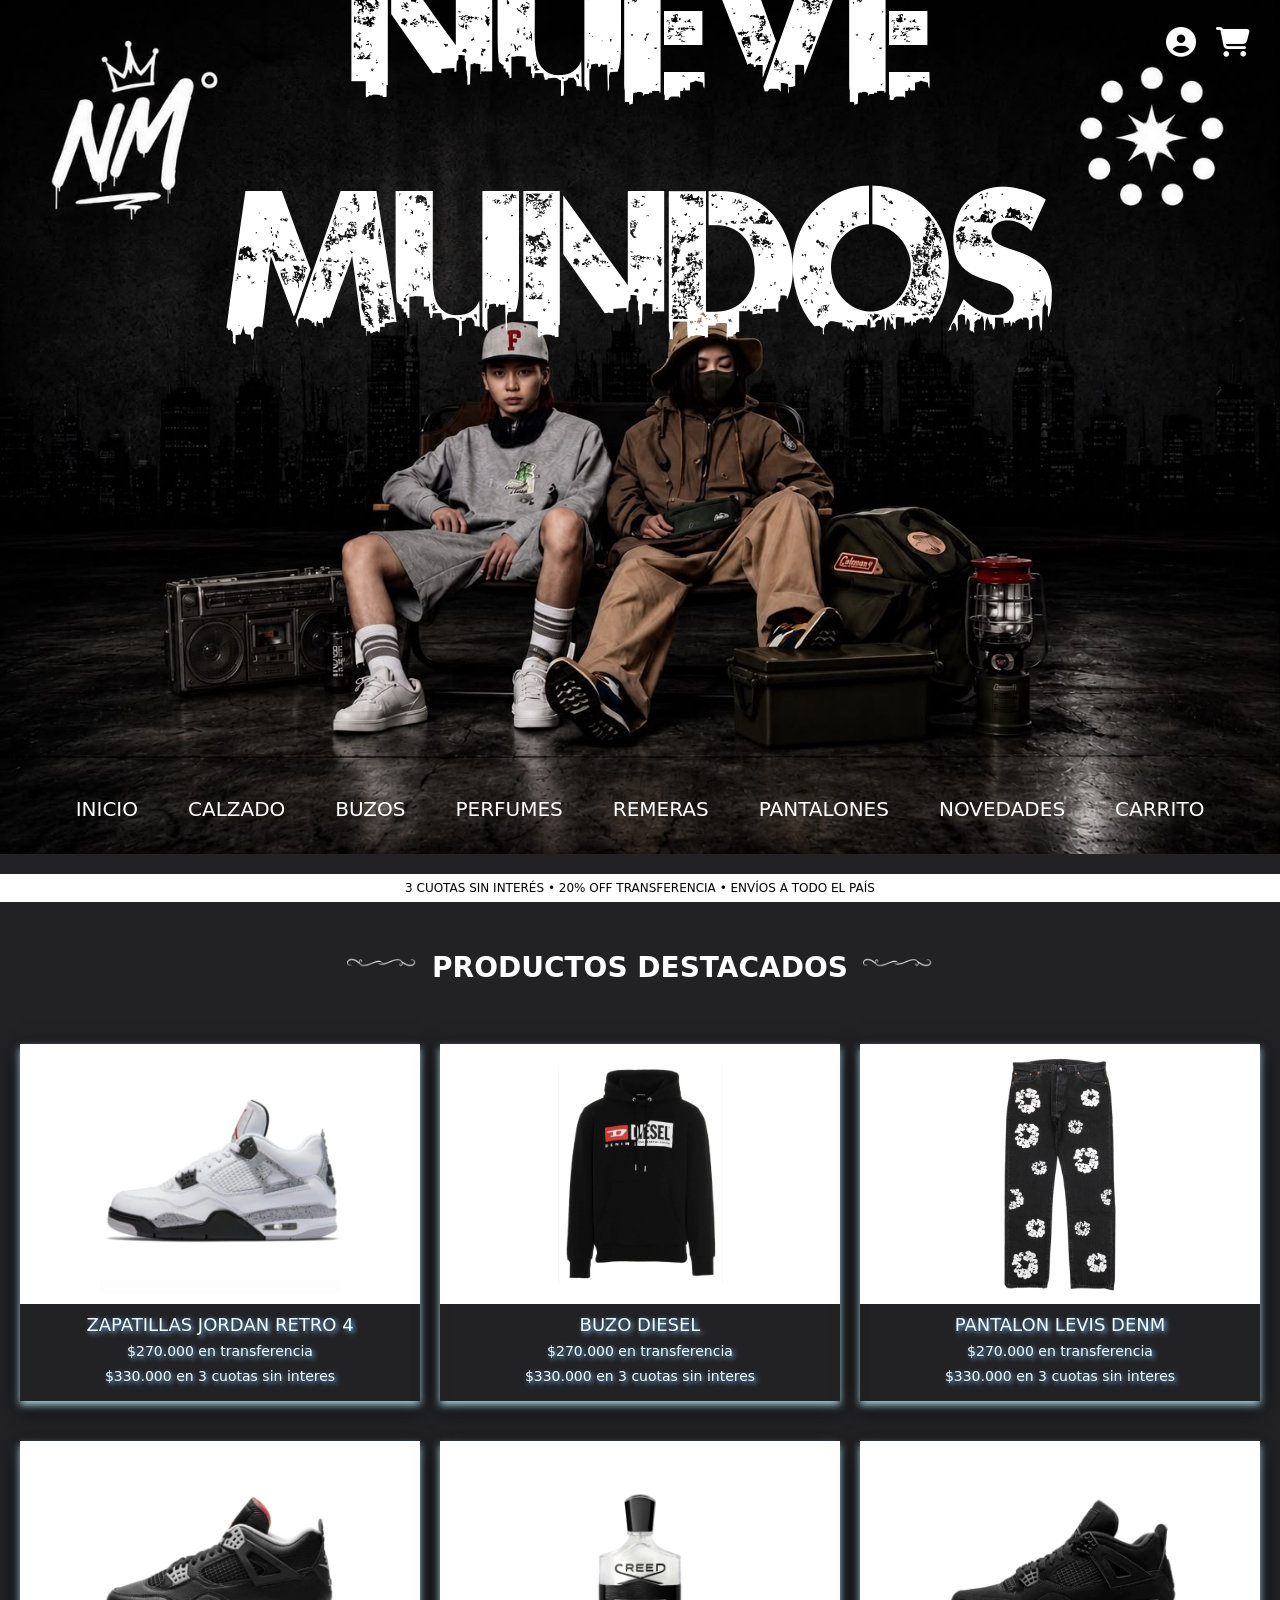
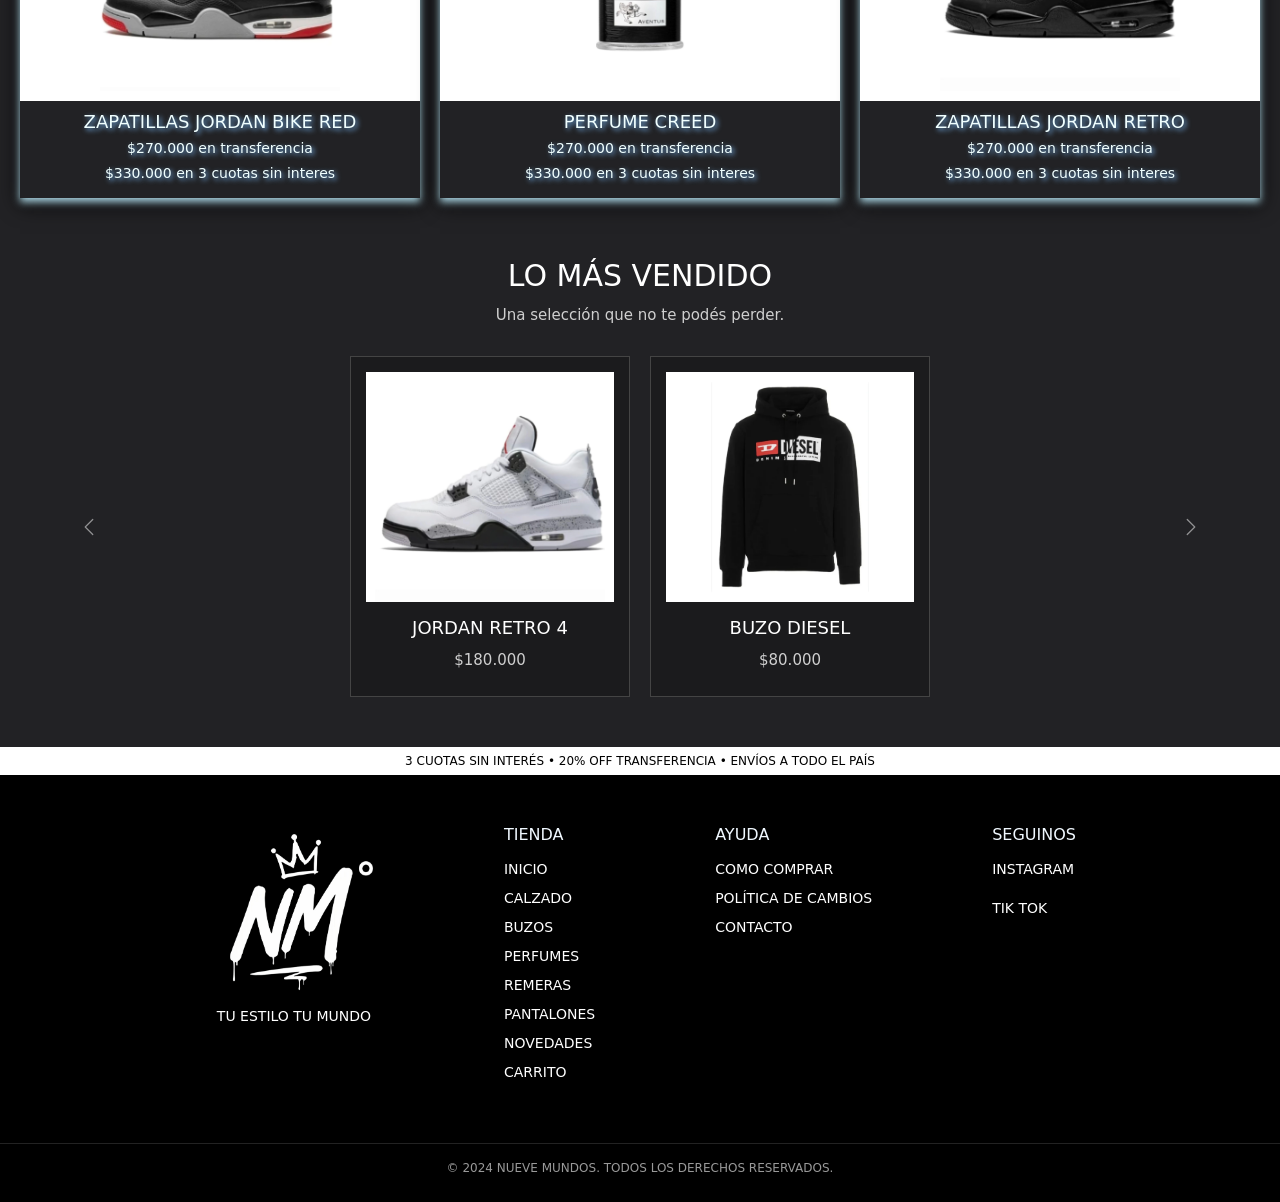
==== commit 7d0d59ec: "correcciones finales del proyecto" ====
--- a/index.html
+++ b/index.html
@@ -26,7 +26,7 @@
   <body>
     <header>
       <section>
-        <img class="logo" src="img/banner.jpeg" alt="BANNER-NUEVE-MUNDOS" />
+        <img class="logo" src="img/banner.jpeg" alt="BANNER NUEVE MUNDOS" />
         <div class="encabezado">
           <h1>NUEVE MUNDOS</h1>
         </div>
@@ -99,72 +99,159 @@
         <img src="./img/destello.png" alt="DESTELLO" />
       </div>
       <section class="contenedor-productos">
-        <div>
-          <div class="articulo" data-aos="fade-up" data-aos-duration="800">
-            <img src="img/jordan4.webp" alt="JORDAN-4" />
-          </div>
+        <article class="articulo" data-aos="fade-up" data-aos-duration="800">
+          <img
+            src="img/jordan4.webp"
+            alt="Zapatillas Jordan Retro 4 negras y blancas"
+          />
           <div class="piearticulo">
             <h3>ZAPATILLAS JORDAN RETRO 4</h3>
             <p>$270.000 en transferencia</p>
             <p>$330.000 en 3 cuotas sin interes</p>
           </div>
-        </div>
-        <div>
-          <div class="articulo" data-aos="fade-up" data-aos-duration="800">
-            <img src="img/buzo-diesel1.webp" alt="BUZO-DIESEL" />
-          </div>
+        </article>
+
+        <article class="articulo" data-aos="fade-up" data-aos-duration="800">
+          <img src="img/buzo-diesel1.webp" alt="Buzo Diesel negro" />
           <div class="piearticulo">
             <h3>BUZO DIESEL</h3>
             <p>$270.000 en transferencia</p>
             <p>$330.000 en 3 cuotas sin interes</p>
           </div>
-        </div>
-        <div>
-          <div class="articulo" data-aos="fade-up" data-aos-duration="800">
-            <img
-              src="img/jean-levis-denm-tears-black.webp"
-              alt="PANTALON-LEVIS"
-            />
-          </div>
+        </article>
+
+        <article class="articulo" data-aos="fade-up" data-aos-duration="800">
+          <img
+            src="img/jean-levis-denm-tears-black.webp"
+            alt="Pantalón Levi's Denim Tears negro"
+          />
           <div class="piearticulo">
             <h3>PANTALON LEVIS DENM</h3>
             <p>$270.000 en transferencia</p>
             <p>$330.000 en 3 cuotas sin interes</p>
           </div>
-        </div>
+        </article>
+
+        <article class="articulo" data-aos="fade-up" data-aos-duration="800">
+          <img src="img/jordan-bike.jpg" alt="Zapatillas Jordan Bike" />
+          <div class="piearticulo">
+            <h3>ZAPATILLAS JORDAN BIKE RED</h3>
+            <p>$270.000 en transferencia</p>
+            <p>$330.000 en 3 cuotas sin interes</p>
+          </div>
+        </article>
+
+        <article class="articulo" data-aos="fade-up" data-aos-duration="800">
+          <img src="img/perfume-creed.webp" alt="Perfume Creed" />
+          <div class="piearticulo">
+            <h3>PERFUME CREED</h3>
+            <p>$270.000 en transferencia</p>
+            <p>$330.000 en 3 cuotas sin interes</p>
+          </div>
+        </article>
+
+        <article class="articulo" data-aos="fade-up" data-aos-duration="800">
+          <img
+            src="img/retronegras.webp"
+            alt="Zapatillas Jordan Retro negras"
+          />
+          <div class="piearticulo">
+            <h3>ZAPATILLAS JORDAN RETRO</h3>
+            <p>$270.000 en transferencia</p>
+            <p>$330.000 en 3 cuotas sin interes</p>
+          </div>
+        </article>
       </section>
-      <section class="contenedor-productos">
-        <div>
-          <div class="articulo" data-aos="fade-up" data-aos-duration="800">
-            <img src="img/jordan-bike.jpg" alt="RETRO-BIKE" />
-          </div>
-          <div class="piearticulo">
-            <h3>ZAPATILLAS JORDAN BIKE RED</h3>
-            <p>$270.000 en transferencia</p>
-            <p>$330.000 en 3 cuotas sin interes</p>
-          </div>
-        </div>
-        <div>
-          <div class="articulo" data-aos="fade-up" data-aos-duration="800">
-            <img src="img/perfume-creed.webp" alt="PERFUME-CREED" />
-          </div>
-          <div class="piearticulo">
-            <h3>PERFUME CREED</h3>
-            <p>$270.000 en transferencia</p>
-            <p>$330.000 en 3 cuotas sin interes</p>
-          </div>
-        </div>
-        <div>
-          <div class="articulo" data-aos="fade-up" data-aos-duration="800">
-            <img src="img/retronegras.webp" alt="RETRO-4-NEGRAS" />
-          </div>
-          <div class="piearticulo">
-            <h3>ZAPATILLAS JORDAN RETRO</h3>
-            <p>$270.000 en transferencia</p>
-            <p>$330.000 en 3 cuotas sin interes</p>
-          </div>
+
+      <section class="destacados">
+        <div class="titulo-destacados">
+          <h2>LO MÁS VENDIDO</h2>
+          <p>Una selección que no te podés perder.</p>
+        </div>
+
+        <div id="carouselDestacados" class="carousel slide">
+          <div class="carousel-inner">
+            <!-- PRIMER PAR -->
+            <div class="carousel-item active">
+              <div class="grupo-destacados">
+                <article class="producto-destacado">
+                  <img src="img/jordan4.webp" alt="Zapatillas Jordan Retro 4" />
+                  <h3>JORDAN RETRO 4</h3>
+                  <p>$180.000</p>
+                </article>
+
+                <article class="producto-destacado">
+                  <img src="img/buzo-diesel1.webp" alt="Buzo Diesel" />
+                  <h3>BUZO DIESEL</h3>
+                  <p>$80.000</p>
+                </article>
+              </div>
+            </div>
+
+            <!-- SEGUNDO PAR -->
+            <div class="carousel-item">
+              <div class="grupo-destacados">
+                <article class="producto-destacado">
+                  <img src="img/perfume-creed.webp" alt="Perfume Creed" />
+                  <h3>CREED</h3>
+                  <p>$470.000</p>
+                </article>
+
+                <article class="producto-destacado">
+                  <img
+                    src="img/remera-balenciaga-reflex.webp"
+                    alt="Remera Balenciaga Reflex"
+                  />
+                  <h3>BALENCIAGA REFLEX</h3>
+                  <p>$100.000</p>
+                </article>
+              </div>
+            </div>
+
+            <!-- TERCER PAR -->
+            <div class="carousel-item">
+              <div class="grupo-destacados">
+                <article class="producto-destacado">
+                  <img
+                    src="img/versace-eros-flame.webp"
+                    alt="Perfume Versace Eros Flame"
+                  />
+                  <h3>VERSACE EROS FLAME</h3>
+                  <p>$270.000</p>
+                </article>
+
+                <article class="producto-destacado">
+                  <img
+                    src="img/campera-puffer-the-north-face.webp"
+                    alt="campera puffer the north face"
+                  />
+                  <h3>CAMPERA PUFFER THE NORTH FACE</h3>
+                  <p>$400.000</p>
+                </article>
+              </div>
+            </div>
+          </div>
+
+          <button
+            class="carousel-control-prev"
+            type="button"
+            data-bs-target="#carouselDestacados"
+            data-bs-slide="prev"
+          >
+            <span class="carousel-control-prev-icon"></span>
+          </button>
+
+          <button
+            class="carousel-control-next"
+            type="button"
+            data-bs-target="#carouselDestacados"
+            data-bs-slide="next"
+          >
+            <span class="carousel-control-next-icon"></span>
+          </button>
         </div>
       </section>
+
       <div class="marquee">
         <span
           >3 CUOTAS SIN INTERÉS • 20% OFF TRANSFERENCIA • ENVÍOS A TODO EL
@@ -199,16 +286,35 @@
           <ul>
             <li><a href="pages/como_comprar.html">COMO COMPRAR</a></li>
             <li><a href="pages/cambios.html">POLÍTICA DE CAMBIOS</a></li>
-            <li><a href="#">ENVÍOS</a></li>
-            <li><a href="#">CONTACTO</a></li>
+            <li>
+              <a
+                href="https://wa.me/5491123456789"
+                target="_blank"
+                rel="noopener noreferrer"
+              >
+                CONTACTO</a
+              >
+            </li>
           </ul>
         </div>
 
         <div class="columna">
           <h2>SEGUINOS</h2>
           <div class="redes">
-            <a href="">INSTAGRAM</a>
-            <a href="">TIK TOK</a>
+            <a
+              href="https://www.instagram.com/"
+              target="_blank"
+              rel="noopener noreferrer"
+            >
+              INSTAGRAM
+            </a>
+            <a
+              href="https://www.tiktok.com/"
+              target="_blank"
+              rel="noopener noreferrer"
+            >
+              TIK TOK
+            </a>
           </div>
         </div>
       </div>
--- a/styles/styles.css
+++ b/styles/styles.css
@@ -115,38 +115,6 @@
   text-transform: uppercase;
 }
 
-.piepagina ul {
-  list-style: none;
-}
-.piepagina a {
-  color: white;
-  text-decoration: none;
-}
-.piepagina a:visited {
-  color: white;
-}
-
-.cambiar p {
-  font-size: 2rem;
-}
-
-.fondo {
-  color: lightblue;
-}
-.fondo .compras {
-  margin-left: 30px;
-}
-.fondo h2 {
-  font-size: 3rem;
-}
-.fondo ol {
-  margin-left: 40px;
-  font-size: 2rem;
-}
-.fondo p {
-  font-size: 2rem;
-}
-
 .registro {
   background-color: #222225;
   min-height: 100vh;
@@ -249,27 +217,28 @@
 }
 
 .articulo {
-  margin: 10px 20px;
+  margin: 10px 0;
   box-shadow: 0 4px 8px 0 lightblue, 0 6px 20px 0 black;
-  float: left;
-  width: 350px;
-  transition: transform 0.3s ease;
+  width: 100%;
+  overflow: hidden;
 }
 .articulo img {
-  width: 100%;
-  height: 300px;
-  object-fit: cover;
+  display: block;
+  width: 100%;
+  height: 260px;
+  object-fit: contain;
+  background-color: white;
+  padding: 10px;
 }
 .articulo:hover {
-  border: 2px solid rgb(252, 252, 252);
-  transform: scale(1.03);
+  outline: 2px solid rgb(252, 252, 252);
 }
 
 .contenedor-productos {
-  display: flex;
-  justify-content: space-around;
+  display: grid;
+  grid-template-columns: repeat(3, 1fr);
   gap: 20px;
-  width: 100%;
+  padding: 0 20px;
 }
 
 .piearticulo {
@@ -285,6 +254,561 @@
 .piearticulo p {
   font-size: 1.4rem;
   margin-bottom: 4px;
+}
+
+.destacados {
+  width: 90%;
+  max-width: 1200px;
+  margin: 50px auto;
+  color: white;
+}
+
+.titulo-destacados {
+  text-align: center;
+  margin-bottom: 30px;
+}
+.titulo-destacados h2 {
+  font-size: 3rem;
+  margin-bottom: 10px;
+}
+.titulo-destacados p {
+  font-size: 1.5rem;
+  color: #cfcfcf;
+}
+
+.grupo-destacados {
+  display: flex;
+  justify-content: center;
+  gap: 20px;
+  padding: 0 60px;
+}
+
+.producto-destacado {
+  width: 280px;
+  flex-shrink: 0;
+  background-color: #1b1b1d;
+  border: 1px solid #444;
+  padding: 15px;
+  text-align: center;
+}
+.producto-destacado img {
+  width: 100%;
+  height: 230px;
+  object-fit: contain;
+  background-color: white;
+  display: block;
+  margin-bottom: 15px;
+}
+.producto-destacado h3 {
+  font-size: 1.8rem;
+  margin-bottom: 10px;
+}
+.producto-destacado p {
+  font-size: 1.5rem;
+  color: #cfcfcf;
+}
+
+.carousel-control-prev,
+.carousel-control-next {
+  width: 50px;
+}
+
+.seccion-cambios {
+  display: grid;
+  grid-template-columns: 1fr 1fr;
+  gap: 40px;
+  align-items: stretch;
+  width: 90%;
+  max-width: 1200px;
+  min-height: 75vh;
+  margin: 0 auto;
+}
+
+.imagen-cambios {
+  width: 100%;
+  height: 100%;
+}
+
+.imagen-cambios img {
+  width: 100%;
+  height: 100%;
+  max-height: none;
+  object-fit: cover;
+  display: block;
+}
+
+.info-cambios {
+  color: white;
+}
+
+.info-cambios h2 {
+  font-size: 3.5rem;
+  margin-bottom: 20px;
+}
+
+.intro-cambios {
+  font-size: 1.8rem;
+  margin-bottom: 30px;
+  color: #d0d0d0;
+}
+
+.item-cambio {
+  margin-bottom: 25px;
+  padding-bottom: 15px;
+  border-bottom: 1px solid #444;
+}
+
+.item-cambio h3 {
+  font-size: 2rem;
+  margin-bottom: 8px;
+}
+
+.item-cambio p {
+  font-size: 1.6rem;
+  line-height: 1.5;
+  color: #cfcfcf;
+}
+
+.como-comprar {
+  width: 90%;
+  max-width: 1200px;
+  min-height: 70vh;
+  margin: 0 auto;
+  padding: 60px 0;
+  text-align: center;
+  color: white;
+}
+
+.titulo-compra {
+  margin-bottom: 50px;
+}
+.titulo-compra h2 {
+  font-size: 4rem;
+  margin-bottom: 10px;
+}
+.titulo-compra p {
+  font-size: 1.8rem;
+  color: #cfcfcf;
+}
+
+.pasos-compra {
+  display: grid;
+  grid-template-columns: repeat(4, 1fr);
+  gap: 20px;
+  margin-bottom: 45px;
+}
+
+.paso {
+  position: relative;
+  padding: 40px 20px;
+  border: 1px solid #444;
+  background-color: #1b1b1d;
+  transition: transform 0.3s ease;
+}
+.paso:hover {
+  transform: translateY(-8px);
+}
+.paso span {
+  position: absolute;
+  top: 15px;
+  left: 15px;
+  font-size: 1.6rem;
+  font-weight: bold;
+}
+.paso i {
+  font-size: 4rem;
+  margin: 25px 0;
+}
+.paso h3 {
+  font-size: 2rem;
+  margin-bottom: 15px;
+}
+.paso p {
+  font-size: 1.5rem;
+  line-height: 1.5;
+  color: #cfcfcf;
+}
+
+.boton-comprar {
+  display: inline-block;
+  padding: 15px 35px;
+  background-color: white;
+  color: black;
+  text-decoration: none;
+  font-size: 1.6rem;
+  font-weight: bold;
+  transition: transform 0.3s ease;
+}
+.boton-comprar:hover {
+  transform: scale(1.05);
+}
+
+.estilos-perfume {
+  display: grid;
+  grid-template-columns: 1fr 1fr;
+  gap: 40px;
+  align-items: stretch;
+  width: 90%;
+  max-width: 1200px;
+  margin: 50px auto;
+  color: white;
+}
+
+.gif-perfume {
+  width: 100%;
+}
+.gif-perfume img {
+  width: 100%;
+  height: 100%;
+  min-height: 500px;
+  object-fit: cover;
+  display: block;
+}
+
+.info-perfumes {
+  display: flex;
+  flex-direction: column;
+  justify-content: center;
+}
+
+.titulo-perfumes {
+  margin-bottom: 30px;
+}
+.titulo-perfumes h2 {
+  font-size: 3.5rem;
+  margin-bottom: 10px;
+}
+.titulo-perfumes p {
+  font-size: 1.7rem;
+  color: #cfcfcf;
+}
+
+.tipo-perfume {
+  padding: 20px 0;
+  border-bottom: 1px solid #444;
+}
+.tipo-perfume h3 {
+  font-size: 2rem;
+  margin-bottom: 8px;
+}
+.tipo-perfume p {
+  font-size: 1.5rem;
+  line-height: 1.5;
+  color: #cfcfcf;
+}
+
+.seccion-remeras {
+  display: grid;
+  grid-template-columns: 1fr 1fr;
+  align-items: center;
+  gap: 40px;
+  width: 90%;
+  max-width: 1200px;
+  margin: 50px auto;
+  color: white;
+}
+
+.imagen-remeras {
+  width: 100%;
+  height: 100%;
+}
+
+.imagen-remeras img {
+  width: 100%;
+  height: 500px;
+  object-fit: cover;
+  display: block;
+}
+
+.info-remeras {
+  text-align: left;
+}
+.info-remeras h2 {
+  font-size: 4rem;
+  margin-bottom: 20px;
+}
+.info-remeras p {
+  font-size: 1.7rem;
+  line-height: 1.6;
+  color: #cfcfcf;
+  margin-bottom: 25px;
+}
+
+.subtitulo-remeras {
+  font-size: 1.5rem;
+  font-weight: bold;
+  letter-spacing: 3px;
+  margin-bottom: 10px;
+  color: white;
+}
+
+.boton-remeras {
+  display: inline-block;
+  padding: 14px 30px;
+  background-color: white;
+  color: black;
+  text-decoration: none;
+  font-size: 1.6rem;
+  font-weight: bold;
+}
+
+.banner-marcas {
+  width: 100%;
+  margin: 20px 0;
+}
+.banner-marcas img {
+  width: 100%;
+  height: 100px;
+  object-fit: contain;
+  display: block;
+}
+
+.estilos-buzos {
+  width: 90%;
+  max-width: 1200px;
+  margin: 50px auto;
+  text-align: center;
+  color: white;
+}
+
+.titulo-buzos {
+  margin-bottom: 35px;
+}
+.titulo-buzos h2 {
+  font-size: 3.5rem;
+  margin-bottom: 10px;
+}
+.titulo-buzos p {
+  font-size: 1.7rem;
+  color: #cfcfcf;
+}
+
+.tipos-buzos {
+  display: grid;
+  grid-template-columns: repeat(3, 1fr);
+  gap: 25px;
+}
+
+.tipo-buzo {
+  padding: 40px 20px;
+  border: 1px solid #444;
+  background-color: #1b1b1d;
+}
+.tipo-buzo i {
+  font-size: 4rem;
+  margin-bottom: 20px;
+}
+.tipo-buzo h3 {
+  font-size: 2rem;
+  margin-bottom: 12px;
+}
+.tipo-buzo p {
+  font-size: 1.5rem;
+  line-height: 1.5;
+  color: #cfcfcf;
+}
+
+.carrito {
+  width: 90%;
+  max-width: 1200px;
+  margin: 50px auto;
+  color: white;
+}
+.carrito > h2 {
+  font-size: 3.5rem;
+  text-align: center;
+  margin-bottom: 40px;
+}
+
+.carrito-contenido {
+  display: grid;
+  grid-template-columns: 2fr 1fr;
+  gap: 40px;
+  align-items: start;
+}
+
+.productos-carrito {
+  display: flex;
+  flex-direction: column;
+  gap: 20px;
+}
+
+.producto-carrito {
+  display: flex;
+  gap: 25px;
+  padding: 20px;
+  border: 1px solid #444;
+  background-color: #1b1b1d;
+}
+.producto-carrito img {
+  width: 180px;
+  height: 180px;
+  object-fit: contain;
+  background-color: white;
+}
+
+.info-producto-carrito {
+  flex: 1;
+}
+.info-producto-carrito h3 {
+  font-size: 2.2rem;
+  margin-bottom: 10px;
+}
+.info-producto-carrito p {
+  font-size: 1.5rem;
+  color: #cfcfcf;
+  margin-bottom: 15px;
+}
+
+.cantidad-carrito {
+  display: flex;
+  align-items: center;
+  gap: 12px;
+  margin-bottom: 15px;
+}
+.cantidad-carrito button {
+  width: 35px;
+  height: 35px;
+  border: 1px solid #555;
+  background-color: transparent;
+  color: white;
+  font-size: 1.8rem;
+  cursor: pointer;
+}
+.cantidad-carrito span {
+  font-size: 1.6rem;
+}
+
+.info-producto-carrito .precio-carrito {
+  font-size: 2rem;
+  font-weight: bold;
+  color: white;
+}
+
+.resumen-carrito {
+  padding: 30px;
+  border: 1px solid #444;
+  background-color: #1b1b1d;
+}
+.resumen-carrito h3 {
+  font-size: 2.2rem;
+  margin-bottom: 30px;
+}
+
+.fila-resumen {
+  display: flex;
+  justify-content: space-between;
+  font-size: 1.6rem;
+  margin-bottom: 20px;
+  color: #cfcfcf;
+}
+
+.total-carrito {
+  display: flex;
+  justify-content: space-between;
+  padding-top: 20px;
+  margin-top: 10px;
+  border-top: 1px solid #555;
+  font-size: 2rem;
+  font-weight: bold;
+}
+
+.boton-finalizar {
+  width: 100%;
+  margin-top: 30px;
+  padding: 15px;
+  border: none;
+  background-color: white;
+  color: black;
+  font-size: 1.5rem;
+  font-weight: bold;
+  cursor: pointer;
+}
+
+.seguir-comprando {
+  display: inline-block;
+  margin-top: 30px;
+  color: white;
+  text-decoration: none;
+  font-size: 1.5rem;
+}
+
+.intro-pantalones {
+  width: 90%;
+  max-width: 1200px;
+  margin: 40px auto;
+  padding: 30px 0;
+  text-align: center;
+  color: white;
+  border-top: 1px solid #444;
+  border-bottom: 1px solid #444;
+}
+.intro-pantalones h2 {
+  font-size: 3rem;
+  margin-bottom: 15px;
+}
+.intro-pantalones p {
+  font-size: 1.5rem;
+  color: #cfcfcf;
+  margin-top: 15px;
+}
+
+.estilos-pantalones {
+  display: flex;
+  justify-content: center;
+  gap: 15px;
+  font-size: 1.8rem;
+  font-weight: bold;
+}
+
+.hero-novedades {
+  position: relative;
+  width: 90%;
+  max-width: 1200px;
+  height: 450px;
+  margin: 50px auto;
+  overflow: hidden;
+}
+.hero-novedades img {
+  width: 100%;
+  height: 100%;
+  object-fit: cover;
+  display: block;
+  filter: brightness(45%);
+}
+
+.contenido-novedades {
+  position: absolute;
+  top: 50%;
+  left: 50%;
+  transform: translate(-50%, -50%);
+  width: 85%;
+  text-align: center;
+  color: white;
+}
+.contenido-novedades p {
+  font-size: 1.5rem;
+  letter-spacing: 3px;
+  font-weight: bold;
+  margin-bottom: 10px;
+}
+.contenido-novedades h2 {
+  font-size: 4rem;
+  margin-bottom: 15px;
+}
+.contenido-novedades span {
+  display: block;
+  font-size: 1.7rem;
+  margin-bottom: 30px;
+}
+.contenido-novedades a {
+  display: inline-block;
+  padding: 14px 30px;
+  background-color: white;
+  color: black;
+  text-decoration: none;
+  font-size: 1.5rem;
+  font-weight: bold;
 }
 
 @media (max-width: 768px) {
@@ -295,7 +819,7 @@
   .iconos {
     top: 10px;
     right: 5px;
-    font-size: 0.5rem;
+    font-size: 2rem;
   }
   .navbar {
     position: relative;
@@ -331,27 +855,20 @@
     font-size: 2rem;
     text-align: center;
   }
-  .cont1,
-  .cont2 {
-    display: flex;
-    flex-direction: row;
-    flex-wrap: wrap;
-    justify-content: center;
+  .contenedor-productos {
+    display: grid;
+    grid-template-columns: repeat(2, 1fr);
     gap: 20px;
-  }
-  .cont1 > div,
-  .cont2 > div {
-    width: 45%;
+    padding: 0 15px;
   }
   .articulo {
     width: 100%;
     margin: 0;
-    float: none;
   }
   .articulo img {
     width: 100%;
     height: 180px;
-    object-fit: cover;
+    object-fit: contain;
   }
   .piearticulo h3 {
     font-size: 1.3rem;
@@ -366,6 +883,252 @@
   .logofooter img {
     width: 140px;
   }
+  .seccion-cambios {
+    grid-template-columns: 1fr;
+    gap: 25px;
+    width: 92%;
+    margin: 30px auto;
+  }
+  .imagen-cambios {
+    height: auto;
+  }
+  .imagen-cambios img {
+    width: 100%;
+    height: auto;
+    max-height: 450px;
+    object-fit: cover;
+  }
+  .info-cambios h2 {
+    font-size: 2.8rem;
+  }
+  .intro-cambios {
+    font-size: 1.6rem;
+  }
+  .item-cambio h3 {
+    font-size: 1.8rem;
+  }
+  .item-cambio p {
+    font-size: 1.5rem;
+  }
+  .como-comprar {
+    width: 92%;
+    min-height: auto;
+    padding: 35px 0;
+  }
+  .titulo-compra {
+    margin-bottom: 30px;
+  }
+  .titulo-compra h2 {
+    font-size: 3rem;
+  }
+  .titulo-compra p {
+    font-size: 1.6rem;
+  }
+  .pasos-compra {
+    grid-template-columns: 1fr;
+    gap: 15px;
+    margin-bottom: 30px;
+  }
+  .paso {
+    padding: 35px 20px;
+  }
+  .paso i {
+    font-size: 3.5rem;
+    margin: 20px 0;
+  }
+  .paso h3 {
+    font-size: 1.8rem;
+  }
+  .paso p {
+    font-size: 1.5rem;
+  }
+  .boton-comprar {
+    width: 100%;
+    padding: 14px 20px;
+    font-size: 1.5rem;
+  }
+  .estilos-perfume {
+    width: 92%;
+    margin: 30px auto;
+  }
+  .titulo-perfumes {
+    margin-bottom: 25px;
+  }
+  .titulo-perfumes h2 {
+    font-size: 2.8rem;
+  }
+  .titulo-perfumes p {
+    font-size: 1.5rem;
+  }
+  .tipo-perfume {
+    padding: 30px 20px;
+  }
+  .tipo-perfume h3 {
+    font-size: 1.8rem;
+  }
+  .tipo-perfume p {
+    font-size: 1.4rem;
+  }
+  .seccion-remeras {
+    grid-template-columns: 1fr;
+    gap: 25px;
+    width: 92%;
+    margin: 30px auto;
+  }
+  .imagen-remeras {
+    height: auto;
+  }
+  .imagen-remeras img {
+    width: 100%;
+    height: 350px;
+    object-fit: cover;
+  }
+  .info-remeras {
+    text-align: center;
+  }
+  .info-remeras h2 {
+    font-size: 3rem;
+    margin-bottom: 15px;
+  }
+  .info-remeras p {
+    font-size: 1.5rem;
+    line-height: 1.5;
+  }
+  .subtitulo-remeras {
+    font-size: 1.3rem;
+  }
+  .boton-remeras {
+    padding: 13px 25px;
+    font-size: 1.5rem;
+  }
+  .estilos-buzos {
+    width: 92%;
+    margin: 30px auto;
+  }
+  .titulo-buzos {
+    margin-bottom: 25px;
+  }
+  .titulo-buzos h2 {
+    font-size: 2.8rem;
+  }
+  .titulo-buzos p {
+    font-size: 1.5rem;
+  }
+  .tipos-buzos {
+    grid-template-columns: 1fr;
+    gap: 15px;
+  }
+  .tipo-buzo {
+    padding: 30px 20px;
+  }
+  .tipo-buzo i {
+    font-size: 3.5rem;
+    margin-bottom: 15px;
+  }
+  .tipo-buzo h3 {
+    font-size: 1.8rem;
+  }
+  .tipo-buzo p {
+    font-size: 1.4rem;
+  }
+  .carrito {
+    width: 92%;
+    margin: 30px auto;
+  }
+  .carrito > h2 {
+    font-size: 2.8rem;
+    margin-bottom: 25px;
+  }
+  .carrito-contenido {
+    grid-template-columns: 1fr;
+    gap: 25px;
+  }
+  .producto-carrito {
+    gap: 15px;
+    padding: 15px;
+  }
+  .producto-carrito img {
+    width: 120px;
+    height: 120px;
+  }
+  .info-producto-carrito h3 {
+    font-size: 1.8rem;
+  }
+  .info-producto-carrito p {
+    font-size: 1.4rem;
+    margin-bottom: 10px;
+  }
+  .cantidad-carrito {
+    gap: 10px;
+  }
+  .cantidad-carrito button {
+    width: 30px;
+    height: 30px;
+    font-size: 1.6rem;
+  }
+  .cantidad-carrito span {
+    font-size: 1.5rem;
+  }
+  .info-producto-carrito .precio-carrito {
+    font-size: 1.8rem;
+  }
+  .resumen-carrito {
+    padding: 20px;
+  }
+  .resumen-carrito h3 {
+    font-size: 2rem;
+  }
+  .fila-resumen {
+    font-size: 1.5rem;
+  }
+  .total-carrito {
+    font-size: 1.8rem;
+  }
+  .boton-finalizar {
+    font-size: 1.4rem;
+  }
+  .seguir-comprando {
+    font-size: 1.4rem;
+  }
+  .destacados {
+    width: 92%;
+    margin: 30px auto;
+  }
+  .titulo-destacados {
+    margin-bottom: 20px;
+  }
+  .titulo-destacados h2 {
+    font-size: 2.5rem;
+  }
+  .titulo-destacados p {
+    font-size: 1.4rem;
+  }
+  .grupo-destacados {
+    display: grid;
+    grid-template-columns: repeat(2, 1fr);
+    gap: 10px;
+    padding: 0 30px;
+  }
+  .producto-destacado {
+    width: 100%;
+    padding: 10px;
+  }
+  .producto-destacado img {
+    width: 100%;
+    height: 170px;
+    object-fit: contain;
+  }
+  .producto-destacado h3 {
+    font-size: 1.4rem;
+    margin-bottom: 8px;
+  }
+  .producto-destacado p {
+    font-size: 1.3rem;
+  }
+  .carousel-control-prev,
+  .carousel-control-next {
+    width: 30px;
+  }
 }
 
 /*# sourceMappingURL=styles.css.map */
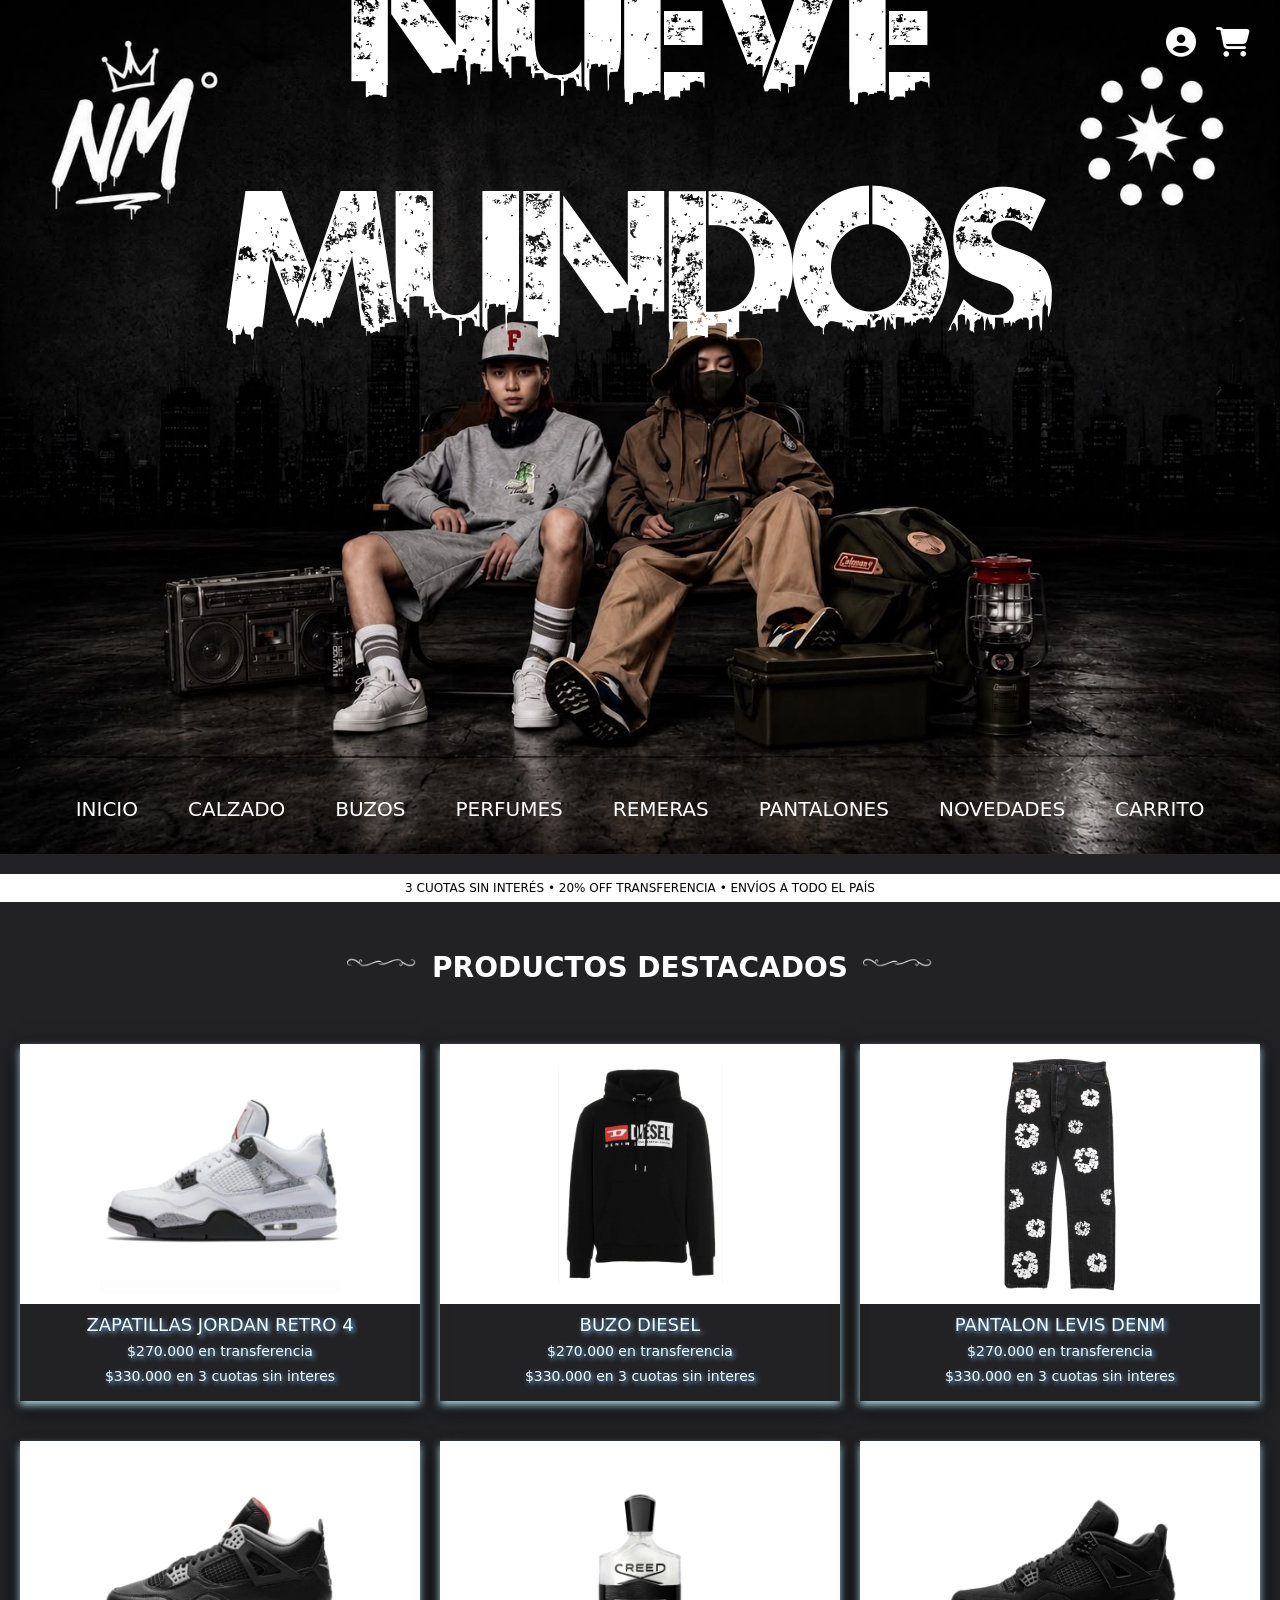
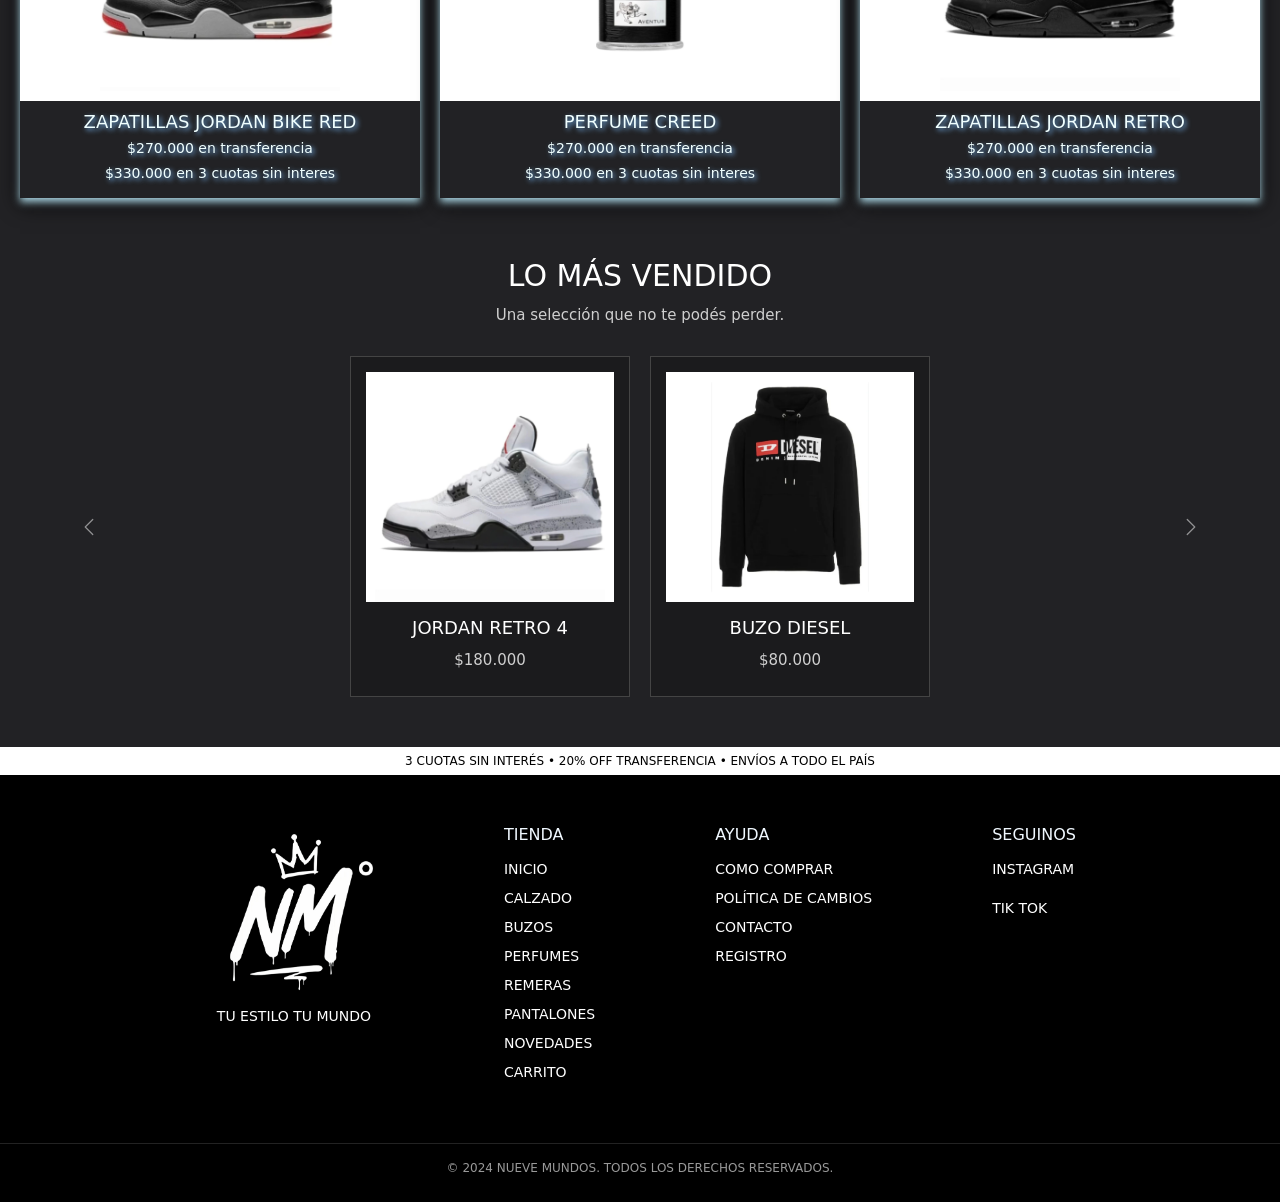
==== commit 9ab90167: "entrega final con correcciones" ====
--- a/index.html
+++ b/index.html
@@ -286,15 +286,8 @@
           <ul>
             <li><a href="pages/como_comprar.html">COMO COMPRAR</a></li>
             <li><a href="pages/cambios.html">POLÍTICA DE CAMBIOS</a></li>
-            <li>
-              <a
-                href="https://wa.me/5491123456789"
-                target="_blank"
-                rel="noopener noreferrer"
-              >
-                CONTACTO</a
-              >
-            </li>
+            <li><a href="https://wa.me/5491123456789" target="_blank" rel="noopener noreferrer">CONTACTO</a></li>
+            <li><a href="./pages/registro.html">REGISTRO</a></li>
           </ul>
         </div>
 
